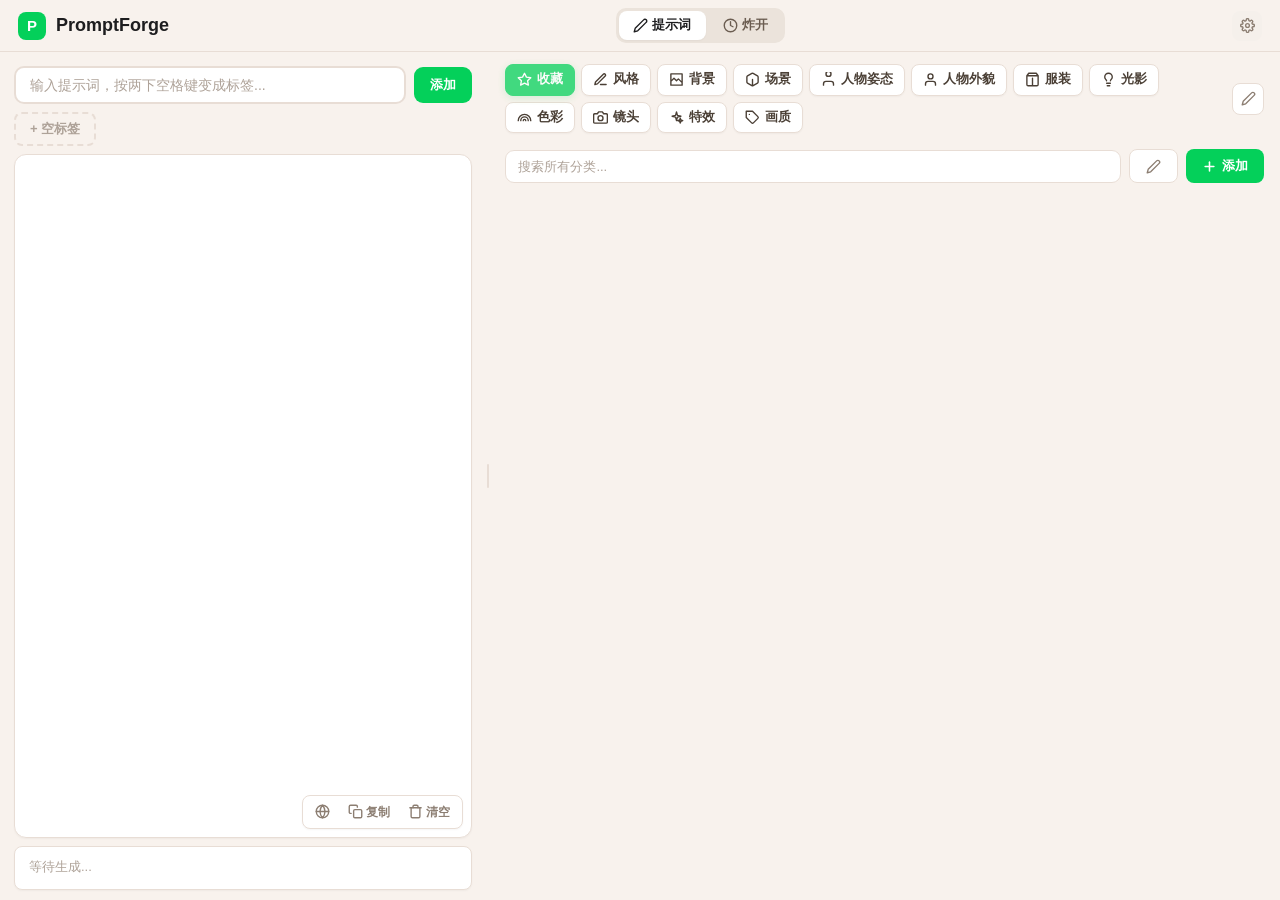
==== index.html @ cf5959d0 "style: 搜索框清空按钮改为 X 图标" ====
<!DOCTYPE html>
<html lang="zh-CN">
<head>
  <meta charset="UTF-8">
  <meta name="viewport" content="width=device-width, initial-scale=1.0">
  <title>PromptForge 提示词工坊</title>
  <link rel="stylesheet" href="./style.css">
</head>
<body>
  <div id="app">
    <header class="header">
      <div class="logo"><span class="logomark">P</span>PromptForge</div>
      <nav class="mode-switch">
        <button id="btn-paint" class="active"><svg width="15" height="15" viewBox="0 0 24 24" fill="none" stroke="currentColor" stroke-width="2.2" stroke-linecap="round" stroke-linejoin="round"><path d="M17 3a2.85 2.83 0 1 1 4 4L7.5 20.5 2 22l1.5-5.5Z"/></svg> 提示词</button>
        <button id="btn-parse-mode"><svg width="15" height="15" viewBox="0 0 24 24" fill="none" stroke="currentColor" stroke-width="2.2" stroke-linecap="round" stroke-linejoin="round"><circle cx="12" cy="12" r="10"/><polyline points="12 6 12 12 16 14"/></svg> 炸开</button>
      </nav>
      <button id="btn-settings" class="icon-btn"><svg width="16" height="16" viewBox="0 0 24 24" fill="none" stroke="currentColor" stroke-width="2.2" stroke-linecap="round" stroke-linejoin="round"><circle cx="12" cy="12" r="3"/><path d="M19.4 15a1.65 1.65 0 0 0 .33 1.82l.06.06a2 2 0 0 1-2.83 2.83l-.06-.06a1.65 1.65 0 0 0-1.82-.33 1.65 1.65 0 0 0-1 1.51V21a2 2 0 0 1-4 0v-.09A1.65 1.65 0 0 0 9 19.4a1.65 1.65 0 0 0-1.82.33l-.06.06a2 2 0 0 1-2.83-2.83l.06-.06A1.65 1.65 0 0 0 4.68 15a1.65 1.65 0 0 0-1.51-1H3a2 2 0 0 1 0-4h.09A1.65 1.65 0 0 0 4.6 9a1.65 1.65 0 0 0-.33-1.82l-.06-.06a2 2 0 0 1 2.83-2.83l.06.06A1.65 1.65 0 0 0 9 4.68a1.65 1.65 0 0 0 1-1.51V3a2 2 0 0 1 4 0v.09a1.65 1.65 0 0 0 1 1.51 1.65 1.65 0 0 0 1.82-.33l.06-.06a2 2 0 0 1 2.83 2.83l-.06.06A1.65 1.65 0 0 0 19.4 9a1.65 1.65 0 0 0 1.51 1H21a2 2 0 0 1 0 4h-.09a1.65 1.65 0 0 0-1.51 1z"/></svg></button>
    </header>

    <!-- 提示词模式 -->
    <main id="paint-mode">
      <!-- 左侧面板：编辑 + 画布 + 预览 -->
      <section class="left-panel">
        <div class="input-row">
          <input type="text" id="input-field" placeholder="输入提示词，按两下空格键变成标签...">
          <button id="btn-add-to-canvas" class="btn-add-to-canvas">添加</button>
        </div>
        <div class="tool-row">
          <div class="empty-tag-drag" id="empty-tag-drag">+ 空标签</div>
        </div>
        <div class="canvas-body">
          <div id="tag-canvas" class="tag-canvas"></div>
          <!-- 工具栏：浮动在画布内右下角 -->
          <div class="canvas-footer">
            <button id="btn-translate" title="切换中英文"><svg width="14" height="14" viewBox="0 0 24 24" fill="none" stroke="currentColor" stroke-width="2.2" stroke-linecap="round" stroke-linejoin="round"><circle cx="12" cy="12" r="10"/><line x1="2" y1="12" x2="22" y2="12"/><path d="M12 2a15.3 15.3 0 0 1 4 10 15.3 15.3 0 0 1-4 10 15.3 15.3 0 0 1-4-10 15.3 15.3 0 0 1 4-10z"/></svg></button>
            <button id="btn-copy"><svg width="14" height="14" viewBox="0 0 24 24" fill="none" stroke="currentColor" stroke-width="2.2" stroke-linecap="round" stroke-linejoin="round"><rect x="9" y="9" width="13" height="13" rx="2" ry="2"/><path d="M5 15H4a2 2 0 0 1-2-2V4a2 2 0 0 1 2-2h9a2 2 0 0 1 2 2v1"/></svg> 复制</button>
            <button id="btn-clear"><svg width="14" height="14" viewBox="0 0 24 24" fill="none" stroke="currentColor" stroke-width="2.2" stroke-linecap="round" stroke-linejoin="round"><polyline points="3 6 5 6 21 6"/><path d="M19 6v14a2 2 0 0 1-2 2H7a2 2 0 0 1-2-2V6m3 0V4a2 2 0 0 1 2-2h4a2 2 0 0 1 2 2v2"/></svg> 清空</button>
          </div>
        </div>
        <div id="prompt-preview" class="prompt-preview">等待生成...</div>
      </section>

      <!-- 分隔条 -->
      <div class="panel-divider" id="panel-divider"></div>

      <!-- 右侧面板：分类 + 词库 -->
      <section class="right-panel">
        <nav class="category-tabs-bar">
          <div id="category-tabs" class="category-tabs"></div>
          <div class="cat-bar-actions">
            <div id="btn-add-cat" class="tab tab-add hidden"><svg width="14" height="14" viewBox="0 0 24 24" fill="none" stroke="currentColor" stroke-width="2.5" stroke-linecap="round"><line x1="12" y1="5" x2="12" y2="19"/><line x1="5" y1="12" x2="19" y2="12"/></svg> 新增</div>
            <button id="btn-edit-cats" class="btn-edit-cats" title="编辑分类"><svg width="15" height="15" viewBox="0 0 24 24" fill="none" stroke="currentColor" stroke-width="2.2" stroke-linecap="round" stroke-linejoin="round"><path d="M17 3a2.828 2.828 0 1 1 4 4L7.5 20.5 2 22l1.5-5.5L17 3z"/></svg></button>
          </div>
        </nav>

        <section class="library-area">
          <div class="library-toolbar">
            <div class="search-wrap">
              <input type="text" id="search-input" placeholder="搜索所有分类...">
              <button id="btn-search-clear" class="btn-search-clear hidden"><svg width="15" height="15" viewBox="0 0 48 48" fill="none"><path d="M8 8L40 40" stroke="currentColor" stroke-width="4" stroke-linecap="round" stroke-linejoin="round"/><path d="M8 40L40 8" stroke="currentColor" stroke-width="4" stroke-linecap="round" stroke-linejoin="round"/></svg></button>
            </div>
            <button id="btn-edit-lib" class="btn-edit-lib" title="编辑词库"><svg width="15" height="15" viewBox="0 0 24 24" fill="none" stroke="currentColor" stroke-width="2.2" stroke-linecap="round" stroke-linejoin="round"><path d="M17 3a2.828 2.828 0 1 1 4 4L7.5 20.5 2 22l1.5-5.5L17 3z"/></svg></button>
            <button id="btn-add-tag"><svg width="14" height="14" viewBox="0 0 24 24" fill="none" stroke="currentColor" stroke-width="2.5" stroke-linecap="round"><line x1="12" y1="5" x2="12" y2="19"/><line x1="5" y1="12" x2="19" y2="12"/></svg> 添加</button>
          </div>
          <div id="tag-grid" class="tag-grid"></div>
        </section>
      </section>
    </main>

    <!-- 炸开模式 -->
    <main id="parse-mode" class="hidden">
      <section class="parse-page">
        <div class="parse-left" data-title="图片反推">
          <div class="image-section">
            <div class="image-upload-area" id="image-upload-area">
              <div class="image-upload-hint">点击上传图片 或 拖拽图片到这里</div>
              <input type="file" id="image-input" accept="image/*" hidden>
              <img id="image-preview" class="image-preview hidden">
            </div>
            <div class="image-actions">
              <button id="btn-reverse"><svg width="15" height="15" viewBox="0 0 24 24" fill="none" stroke="currentColor" stroke-width="2.2" stroke-linecap="round" stroke-linejoin="round"><path d="M12 8V4"/><path d="M8 16H6a2 2 0 0 1-2-2v-4a2 2 0 0 1 2-2h12a2 2 0 0 1 2 2v4a2 2 0 0 1-2 2h-2"/><path d="M8 16v2a2 2 0 0 0 2 2h4a2 2 0 0 0 2-2v-2"/><circle cx="8" cy="12" r=".5"/><circle cx="16" cy="12" r=".5"/></svg> 反推提示词</button>
              <button id="btn-copy-reverse"><svg width="15" height="15" viewBox="0 0 24 24" fill="none" stroke="currentColor" stroke-width="2.2" stroke-linecap="round" stroke-linejoin="round"><rect x="9" y="9" width="13" height="13" rx="2" ry="2"/><path d="M5 15H4a2 2 0 0 1-2-2V4a2 2 0 0 1 2-2h9a2 2 0 0 1 2 2v1"/></svg> 复制结果</button>
            </div>
            <textarea id="reverse-result" class="prompt-result" placeholder="等待反推..."></textarea>
            <div class="reverse-add-actions" id="reverse-add-actions">
              <button id="btn-reverse-to-parse">加入拆解</button>
            </div>
          </div>
        </div>
        <div class="parse-right" data-title="文本解析">
          <!-- 📝 文本解析 -->
          <textarea id="parse-input" placeholder="粘贴整段提示词，自动拆解..."></textarea>
          <div class="parse-options">
            <label><input type="checkbox" id="opt-comma" checked> 逗号切分</label>
            <label><input type="checkbox" id="opt-space"> 空格切分</label>
            <button id="btn-ai-parse" class="btn-ai-parse"><svg width="14" height="14" viewBox="0 0 24 24" fill="none" stroke="currentColor" stroke-width="2.2" stroke-linecap="round" stroke-linejoin="round"><path d="M12 8V4"/><path d="M8 16H6a2 2 0 0 1-2-2v-4a2 2 0 0 1 2-2h12a2 2 0 0 1 2 2v4a2 2 0 0 1-2 2h-2"/><path d="M8 16v2a2 2 0 0 0 2 2h4a2 2 0 0 0 2-2v-2"/></svg> AI 语义拆分</button>
          </div>
          <div class="ai-loading hidden" id="ai-loading"><span></span><span></span><span></span> AI 解析中...</div>
          <div id="parse-result" class="parse-result"><span class="prompt-placeholder">拆分后的标签将在这里显示...</span></div>
          <div class="parse-actions">
            <button id="btn-parse-all">全部加入画布</button>
            <button id="btn-parse-save">保存整段</button>
          </div>
        </div>
      </section>
    </main>
  </div>

  <!-- 弹窗 -->
  <div id="modal-tag" class="modal hidden"><div class="modal-content">
    <h3 id="tag-modal-title">添加提示词</h3>
    <input type="text" id="input-cn" placeholder="提示词内容（中文）">
    <input type="text" id="input-en" placeholder="英文翻译（可选）">
    <div class="modal-actions"><button class="btn-cancel">取消</button><button class="btn-confirm">确认</button></div>
  </div></div>

  <div id="modal-confirm" class="modal hidden"><div class="modal-content">
    <h3>确认删除</h3><p id="confirm-msg"></p>
    <div class="modal-actions"><button class="btn-cancel">取消</button><button class="btn-danger">确认删除</button></div>
  </div></div>

  <!-- 设置弹窗 -->
  <div id="modal-settings" class="modal hidden">
    <div class="modal-content modal-settings-wide">
      <div class="settings-layout">
        <!-- 左侧标签导航 -->
        <nav class="settings-tabs">
          <div class="settings-tab active" data-tab="api"><span class="icon-svg">🔑</span> API 配置</div>
          <div class="settings-tab" data-tab="data"><span class="icon-svg">📦</span> 数据管理</div>
          <div class="settings-tab" data-tab="about"><span class="icon-svg">ℹ️</span> 关于</div>
        </nav>

        <!-- 右侧内容区 -->
        <div class="settings-body">

          <!-- API 配置面板 -->
          <div class="settings-panel" data-panel="api">
            <div class="settings-panel-header">
              <h3>API 配置</h3>
              <button id="btn-add-api" class="btn-add-api"><span class="icon-svg">+</span> 添加 API</button>
            </div>
            <div id="api-list" class="api-list"></div>
          </div>

          <!-- 数据管理面板 -->
          <div class="settings-panel hidden" data-panel="data">
            <h3>数据管理</h3>
            <div class="settings-data-actions">
              <button id="btn-export"><span class="icon-svg">📤</span> 导出数据</button>
              <button id="btn-import"><span class="icon-svg">📥</span> 导入数据</button>
              <button id="btn-template"><span class="icon-svg">📋</span> 下载模版</button>
              <input type="file" id="import-file" accept=".json,.csv" hidden>
            </div>
            <div class="settings-danger-zone">
              <h4>危险操作</h4>
              <button id="btn-reset" class="btn-danger"><span class="icon-svg">🗑️</span> 重置默认数据</button>
            </div>
          </div>

          <!-- 关于面板 -->
          <div class="settings-panel hidden" data-panel="about">
            <h3>关于 PromptForge</h3>
            <div class="about-content">
              <div class="about-logo"><span class="logomark">P</span> PromptForge</div>
              <p class="about-desc">一个简洁高效的 AI 提示词管理工具，支持标签拖拽组合、AI 语义拆分、图片反推等功能。</p>
              <div class="about-links">
                <a href="https://github.com/GULIGZ/prompt-forge" target="_blank" rel="noopener">GitHub 仓库</a>
              </div>
            </div>
          </div>

        </div>
      </div>
      <!-- 底部关闭按钮 -->
      <div class="settings-footer">
        <button class="btn-cancel btn-close-settings">关闭</button>
      </div>
    </div>
  </div>

  <!-- API 编辑/添加弹窗 -->
  <div id="modal-api-edit" class="modal hidden">
    <div class="modal-content">
      <h3 id="edit-api-title">添加 API 配置</h3>
      <div class="api-edit-form">
        <label>配置名称</label>
        <input type="text" id="edit-api-name" placeholder="例如：我的 OpenAI">
        <label>服务商</label>
        <select id="edit-api-provider" class="setting-select">
          <option value="openai">OpenAI</option>
          <option value="xiaomi">小米 MiMo</option>
          <option value="deepseek">DeepSeek</option>
          <option value="moonshot">Moonshot (Kimi)</option>
          <option value="zhipu">智谱 AI</option>
          <option value="siliconflow">硅基流动</option>
          <option value="alibaba">阿里云百炼</option>
          <option value="anthropic">Anthropic</option>
          <option value="openrouter">OpenRouter</option>
          <option value="together">Together AI</option>
          <option value="groq">Groq</option>
          <option value="custom">自定义</option>
        </select>
        <label>API 密钥</label>
        <input type="password" id="edit-api-key" placeholder="sk-... 或 其他格式密钥">
        <label>模型</label>
        <select id="edit-api-model" class="setting-select"></select>
        <div id="edit-api-custommodels-wrap">
          <label>自定义模型（可选，用逗号或换行分隔）</label>
          <textarea id="edit-api-custommodels" rows="2" placeholder="例如：gpt-4o, gpt-4o-mini"></textarea>
        </div>
        <div id="edit-api-custom-wrap" class="hidden">
          <label>接口地址 (baseURL)</label>
          <input type="text" id="edit-api-baseurl" placeholder="https://api.example.com/v1">
        </div>
      </div>
      <div class="modal-actions">
        <button id="btn-cancel-api" class="btn-cancel">取消</button>
        <button id="btn-save-api" class="btn-confirm">保存</button>
      </div>
    </div>
  </div>

  <!-- 撤销通知 -->
  <div id="undo-toast" class="undo-toast hidden">
    <span id="undo-msg"></span>
    <button id="btn-undo">撤销</button>
  </div>

  <script src="./app.js"></script>
</body>
</html>
---- style.css ----
:root {
  --bg: #F8F2ED; --bg2: #ffffff; --bg3: #f5f0eb;
  --text: #1d1d1f; --text2: #8c7e72; --text3: #aea298;
  --accent: #04D05A; --accent-light: rgba(4,208,90,0.08);
  --highlight: #dc2626; --green: #04D05A; --blue: #3b82f6;
  --yellow: #eab308; --orange: #FC7800;
  --border: #e8ddd5; --border-light: #f0e8e0;
  --radius: 8px; --radius-lg: 12px;
  --shadow-sm: 0 1px 2px rgba(0,0,0,0.04);
  --shadow-md: 0 2px 8px rgba(0,0,0,0.06);
  --shadow-lg: 0 8px 40px rgba(0,0,0,0.08);
  --ease: cubic-bezier(0.25, 0.46, 0.45, 0.94);
}
* { box-sizing: border-box; margin: 0; padding: 0; }
body {
  font-family: -apple-system, "PingFang SC", "Microsoft YaHei", sans-serif;
  background: var(--bg); color: var(--text); height: 100vh; overflow: hidden;
  -webkit-font-smoothing: antialiased;
}
#app { display: flex; flex-direction: column; height: 100vh; }
.hidden { display: none !important; }

/* SVG 图标基础样式 */
.icon-svg { display: inline-flex; align-items: center; justify-content: center; width: 15px; height: 15px; flex-shrink: 0; font-size: 15px; }
.icon-svg svg { width: 15px; height: 15px; fill: none; stroke: currentColor; stroke-width: 2.2; stroke-linecap: round; stroke-linejoin: round; }
button .icon-svg svg { width: 15px; height: 15px; }
.tag .icon-svg svg { width: 11px; height: 11px; }

/* 全局统一：所有按钮、tab 内以及裸渲染的 SVG 一律 15×15 */
button svg, .tab svg, .cat-actions svg { width: 15px; height: 15px; }

/* Header */
.header {
  display: flex; align-items: center; justify-content: space-between;
  height: 52px; padding: 0 18px; background: var(--bg);
  border-bottom: 1px solid var(--border); flex-shrink: 0;
}
.logo {
  font-size: 18px; font-weight: 800; color: var(--text);
  display: inline-flex; align-items: center; gap: 10px;
}
.logo .logomark {
  width: 28px; height: 28px; background: var(--accent); border-radius: 8px;
  display: inline-flex; align-items: center; justify-content: center;
  color: #fff; font-size: 15px; font-weight: 700;
}
.mode-switch { display: flex; gap: 3px; background: #ebe3db; border-radius: 10px; padding: 3px; }
.mode-switch button {
  padding: 6px 14px; border-radius: 8px; border: none; cursor: pointer;
  font-size: 12.5px; font-weight: 600; background: transparent; color: #6b5d51;
  transition: all 0.2s; letter-spacing: 0.3px;
  display: inline-flex; align-items: center; gap: 4px; line-height: 1.4;
}
.mode-switch button.active {
  background: #ffffff; color: var(--text); box-shadow: var(--shadow-sm);
}
.icon-btn {
  background: var(--bg3); border: none; color: var(--text2);
  width: 30px; height: 30px; border-radius: var(--radius); cursor: pointer; font-size: 14px;
  display: inline-flex; align-items: center; justify-content: center;
  transition: all 0.15s;
}
.icon-btn:hover { background: var(--border); color: var(--text); }
button:hover { opacity: 0.9; }

main { display: flex; flex: 1; overflow: hidden; min-height: 0; }

/* ========== Left / Right Panel (左右布局) ========== */
#paint-mode { flex-direction: row; }

.left-panel {
  flex: 0 0 38%; min-width: 280px;
  display: flex; flex-direction: column; gap: 8px;
  padding: 14px 14px 10px;
  position: relative; overflow: hidden; backface-visibility: hidden;
}

.right-panel {
  flex: 1; display: flex; flex-direction: column;
  min-width: 0; overflow: hidden; backface-visibility: hidden;
}

/* 分隔条 */
.panel-divider {
  width: 5px; cursor: ew-resize; flex-shrink: 0;
  background: transparent;
  position: relative; z-index: 10;
  transition: background 0.15s;
  margin: 0 -1px;
}
.panel-divider:hover,
.panel-divider.active {
  background: var(--accent); opacity: 0.35;
}
.panel-divider::after {
  content: ""; position: absolute; top: 50%; left: 50%;
  transform: translate(-50%, -50%);
  width: 2px; height: 24px;
  background: var(--border); border-radius: 1px;
  transition: background 0.15s;
}
.panel-divider:hover::after,
.panel-divider.active::after { background: var(--accent); opacity: 0.7; }

/* ========== 输入区 ========== */
.input-row {
  display: flex; gap: 8px; align-items: center; flex-shrink: 0;
}
#input-field {
  flex: 1; padding: 9px 14px; background: var(--bg2);
  border: 2px solid var(--border); border-radius: 10px;
  color: var(--text); font-size: 14px; font-family: inherit;
  transition: border-color 0.2s, box-shadow 0.2s;
}
#input-field:focus { border-color: var(--accent); outline: none; box-shadow: 0 0 0 3px rgba(4,208,90,0.1); }
#input-field::placeholder { color: var(--text3); }
.btn-add-to-canvas {
  background: var(--accent); border: none; color: #fff;
  padding: 9px 16px; border-radius: 9px; cursor: pointer;
  font-size: 13px; font-weight: 600; white-space: nowrap; line-height: 1.4;
  transition: opacity 0.15s;
}
.btn-add-to-canvas:hover { opacity: 0.9; }

/* 工具行（空标签） */
.tool-row {
  display: flex; align-items: center; gap: 6px; flex-shrink: 0;
}
.empty-tag-drag {
  display: inline-flex; align-items: center; gap: 6px;
  padding: 6px 14px; background: transparent;
  border: 2px dashed var(--border); border-radius: var(--radius);
  cursor: grab; font-size: 13px; font-weight: 600;
  color: var(--text3); user-select: none; white-space: nowrap;
  transition: border-color 0.15s, color 0.15s, background 0.15s;
}
.empty-tag-drag:hover { border-color: var(--accent); color: var(--accent); background: var(--accent-light); }

.canvas-body {
  flex: 1; position: relative; min-height: 80px;
  background: var(--bg2); border-radius: var(--radius-lg); overflow: hidden;
  border: 1px solid var(--border); box-shadow: var(--shadow-sm);
}

.tag-canvas {
  position: absolute; inset: 0;
  display: flex; flex-wrap: wrap; gap: 8px;
  align-content: flex-start; overflow-y: auto; padding: 14px;
}

.tag-chip {
  display: inline-flex; align-items: center; gap: 6px;
  padding: 7px 16px; background: var(--bg); border-radius: var(--radius);
  cursor: grab; font-size: 14px; font-weight: 600;
  user-select: none; position: relative; white-space: nowrap; line-height: 1.4;
  transition: transform 0.15s var(--ease), box-shadow 0.15s var(--ease), opacity 0.15s var(--ease);
  border: 1px solid var(--border);
}
.tag-chip:hover { border-color: var(--accent); box-shadow: 0 2px 4px rgba(4,208,90,0.1); }
.tag-chip .remove {
  color: var(--text3); cursor: pointer; opacity: 0.5; font-size: 12px;
  width: 16px; height: 16px; display: inline-flex; align-items: center; justify-content: center;
  border-radius: 4px; transition: all 0.15s;
}
.tag-chip:hover .remove { opacity: 1; }
.tag-chip .remove:hover { background: #fee2e2; color: var(--highlight); }
.tag-chip.silent {
  opacity: 0.35; background: var(--bg);
  border: 1px dashed var(--border); color: var(--text2);
}

/* Ghost */
.drag-ghost {
  position: fixed; z-index: 10000; pointer-events: none;
  cursor: grabbing !important;
  box-shadow: var(--shadow-lg);
  transform: scale(1.05);
  transition: none !important;
  border: 1px solid rgba(4,208,90,0.3);
  border-radius: var(--radius);
  opacity: 0.95;
  will-change: transform, left, top;
}
.drag-ghost .remove,
.drag-ghost .actions,
.drag-ghost .cat-actions { display: none !important; }

/* Placeholder */
.is-dragging {
  opacity: 0.2 !important;
  border: 1px dashed var(--accent) !important;
  box-shadow: none !important;
  cursor: grabbing !important;
  transition: opacity 0.2s var(--ease), border-color 0.2s var(--ease) !important;
}

/* Shrink animation */
.shrink-placeholder {
  animation: placeholder-shrink 0.3s cubic-bezier(0.86, 0, 0.07, 1) forwards;
  overflow: hidden;
}
@keyframes placeholder-shrink {
  to {
    padding: 0 2px; margin: 0; border-width: 0;
    min-width: 0; flex: 0; opacity: 0; transform: scaleX(0);
  }
}

.tag-chip.push-left {
  transform: translateX(-14px);
  transition: transform 0.2s var(--ease);
  opacity: 0.5;
}
.tag-chip.push-right {
  transform: translateX(14px);
  transition: transform 0.2s var(--ease);
  opacity: 0.5;
}

/* Canvas Footer */
.canvas-footer {
  position: absolute; bottom: 8px; right: 8px; z-index: 10;
  display: flex; align-items: center; gap: 2px;
  background: var(--bg2); backdrop-filter: blur(8px);
  padding: 4px; border-radius: var(--radius);
  border: 1px solid var(--border);
  box-shadow: var(--shadow-sm);
}
.canvas-footer button {
  background: transparent; border: none; color: var(--text2);
  padding: 4px 8px; border-radius: 6px; cursor: pointer; font-size: 11.5px; line-height: 1.4;
  transition: color 0.15s, background 0.15s;
  font-weight: 600; display: inline-flex; align-items: center; gap: 3px;
}
.canvas-footer button:hover { color: var(--text); background: var(--bg); }

/* ========== Prompt Preview ========== */
.prompt-preview {
  flex-shrink: 0; min-height: 44px; max-height: 80px;
  background: var(--bg2); border: 1px solid var(--border);
  border-radius: var(--radius); box-shadow: var(--shadow-sm);
  padding: 10px 14px; font-size: 13px; line-height: 1.6;
  color: var(--text); overflow-y: auto; user-select: text;
  cursor: text; transition: border-color 0.2s;
}
.prompt-preview:hover { border-color: var(--text3); }
.prompt-preview:empty::before,
.prompt-preview.placeholder::before {
  color: var(--text3); content: attr(data-placeholder);
}

/* ========== Category Tabs Bar ========== */
.category-tabs-bar {
  display: flex; align-items: center; gap: 8px;
  padding: 12px 16px 8px; background: var(--bg);
  flex-shrink: 0; min-width: 0;
}
.category-tabs {
  display: flex; gap: 6px; flex: 1;
  flex-wrap: wrap; position: relative; min-width: 0;
}
.cat-bar-actions {
  display: flex; align-items: center; gap: 8px; flex-shrink: 0;
  margin-left: auto;
}
.btn-edit-cats {
  width: 32px; height: 32px; border-radius: var(--radius);
  background: var(--bg2); border: 1px solid var(--border);
  color: var(--text2); cursor: pointer; font-size: 14px;
  display: inline-flex; align-items: center; justify-content: center;
  transition: all 0.15s; flex-shrink: 0; padding: 0;
}
.btn-edit-cats:hover { border-color: var(--text2); color: var(--text); }
.btn-edit-cats.active { background: var(--accent); border-color: var(--accent); color: #fff; }

.tab {
  display: flex; align-items: center; gap: 5px;
  padding: 6px 11px; background: var(--bg2); border-radius: var(--radius);
  cursor: pointer; font-size: 12.5px; font-weight: 600; white-space: nowrap;
  border: 1px solid var(--border); color: #4a3f35;
  line-height: 1.4;
  transition: background 0.15s, border-color 0.15s;
  box-shadow: var(--shadow-sm); backface-visibility: hidden;
}
.tab:hover { border-color: var(--accent); }
.tab.fixed { opacity: 0.75; } /* 固定分类只做轻微淡化 */
.tab.active { background: var(--accent); color: #fff; border-color: var(--accent); box-shadow: 0 2px 8px rgba(4,208,90,0.2); }

.tab-add {
  padding: 6px 11px; background: var(--accent); color: #fff;
  border-radius: var(--radius); font-size: 12px; font-weight: 600; cursor: pointer;
  white-space: nowrap; line-height: 1.4; flex-shrink: 0; border: none;
}

/* ========== Category Edit Mode ========== */
.cat-edit-mode .tab { cursor: grab; }
.cat-edit-mode .tab.fixed { cursor: default; opacity: 0.5; }
.cat-edit-mode .tab:not(.fixed) { /* 取消虚线边框 */ }

.tab .cat-actions { display: none; margin-left: 4px; gap: 2px; }

/* 编辑模式下常显 cat-actions（visibility 保证空间预留，不抖动） */
.cat-edit-mode .tab:not(.fixed) .cat-actions {
  display: inline-flex;
  visibility: visible;
  width: 44px;
  gap: 2px;
  flex-shrink: 0;
}

/* ========== Insert Bar (green) ========== */
.insert-bar {
  position: fixed; width: 4px; height: 36px;
  background: var(--accent); border-radius: 2px; z-index: 99999;
  pointer-events: none; opacity: 0; transform: scaleY(0.6);
  transition: opacity 0.15s var(--ease), left 0.08s ease, top 0.08s ease, transform 0.15s var(--ease);
  box-shadow: 0 0 8px rgba(4,208,90,0.35);
}
.insert-bar.visible { opacity: 1; transform: scaleY(1); }

.tab.push-left {
  transform: translateX(-12px);
  transition: transform 0.2s var(--ease);
  opacity: 0.6;
}
.tab.push-right {
  transform: translateX(12px);
  transition: transform 0.2s var(--ease);
  opacity: 0.6;
}
.cat-edit-mode .tab:not(.fixed) .cat-actions button {
  background: var(--bg3); border: none; color: var(--text2);
  width: 21px; height: 21px; border-radius: 4px; cursor: pointer;
  display: flex; align-items: center; justify-content: center;
  transition: all 0.15s;
  padding: 0;
}
.cat-edit-mode .tab:not(.fixed) .cat-actions button svg {
  width: 15px; height: 15px;
}
.cat-edit-mode .tab:not(.fixed) .cat-actions .btn-cat-del:hover { background: #fee2e2; color: var(--highlight); }
.cat-edit-mode .tab:not(.fixed) .cat-actions .btn-cat-edit:hover { background: var(--accent-light); color: var(--accent); }

/* ========== Library ========== */
.library-area {
  flex: 1; display: flex; flex-direction: column;
  padding: 8px 16px 14px; overflow: hidden; min-height: 0;
}
.library-toolbar {
  display: flex; gap: 8px; margin-bottom: 14px; flex-shrink: 0;
}
.search-wrap {
  position: relative;
  flex: 1;
  display: flex;
  align-items: center;
  overflow: visible;
}
.search-wrap input {
  flex: 1; background: var(--bg2); border: 1px solid var(--border);
  border-radius: 9px; color: var(--text); padding: 8px 12px; font-size: 13px; font-family: inherit;
  transition: border-color 0.2s;
  padding-right: 30px;
}
.search-wrap input:focus { border-color: var(--accent); outline: none; box-shadow: 0 0 0 3px rgba(4,208,90,0.1); }
.search-wrap input::placeholder { color: var(--text3); }
.btn-search-clear {
  position: absolute; right: 6px; top: 50%; transform: translateY(-50%);
  background: none; border: none; color: var(--text3); cursor: pointer;
  width: 20px; height: 20px; border-radius: 4px;
  display: flex; align-items: center; justify-content: center;
  padding: 0; transition: color 0.15s, background 0.15s;
}
.btn-search-clear:hover { background: var(--border); color: var(--text); }
.btn-search-clear svg { width: 15px; height: 15px; }
#btn-search-clear svg { color: var(--accent); }
/* 清空按钮不受 .library-toolbar button 影响 */
.library-toolbar > button:not(.btn-search-clear) {
  background: var(--accent); border: none; color: #fff;
  padding: 8px 16px; border-radius: 8px; cursor: pointer; font-size: 13px;
  font-weight: 600; white-space: nowrap; line-height: 1.4;
  display: inline-flex; align-items: center; gap: 5px;
}
.library-toolbar button:hover { opacity: 0.9; }
.btn-edit-lib {
  background: var(--bg2) !important; border: 1px solid var(--border) !important;
  color: var(--text2) !important; font-weight: 600 !important;
}
.btn-edit-lib:hover { border-color: var(--text2) !important; color: var(--text) !important; }
.btn-edit-lib.active {
  background: var(--accent) !important; border-color: var(--accent) !important; color: #fff !important;
}

.tag-grid {
  display: flex; flex-wrap: wrap; gap: 8px;
  overflow-y: auto; padding: 4px; align-content: flex-start; flex: 1; min-height: 0;
}
.tag-card {
  background: var(--bg2); border-radius: var(--radius);
  padding: 7px 16px; text-align: center; cursor: grab;
  position: relative; border: 1px solid var(--border);
  transition: transform 0.15s var(--ease), box-shadow 0.15s var(--ease),
              opacity 0.15s var(--ease), border-color 0.15s;
  display: inline-flex; align-items: center; justify-content: center;
  white-space: nowrap; gap: 5px; font-weight: 600;
  box-shadow: var(--shadow-sm);
}
.tag-card:hover { border-color: var(--accent); }
.tag-card .cn { font-size: 14px; font-weight: 600; line-height: 1.4; }

/* 收藏呼吸圆点 */
.tag-card .cat-label .icon-svg {
  width: 11px;
  height: 11px;
}
.tag-card .fav-dot {
  width: 6px; height: 6px; border-radius: 50%;
  background: var(--orange); display: inline-block; flex-shrink: 0;
  animation: fave-glow 2s ease-in-out infinite;
}
.tag-card:not(.favorited) .fav-dot { display: none; }
@keyframes fave-glow {
  0%, 100% { box-shadow: 0 0 0 rgba(252,120,0,0); }
  50% { box-shadow: 0 0 5px 1px rgba(252,120,0,0.45); }
}

.tag-card .actions { display: none; gap: 2px; }
.lib-edit-mode .tag-card .actions {
  display: inline-flex; margin-left: 6px; position: static;
}
.lib-edit-mode .tag-card .actions button {
  background: var(--bg3); border: none; color: var(--text2);
  width: 22px; height: 22px; border-radius: 5px; cursor: pointer;
  font-size: 10px; display: inline-flex; align-items: center; justify-content: center;
  transition: all 0.15s;
}
.lib-edit-mode .tag-card .actions .btn-fav { color: var(--orange); }
.lib-edit-mode .tag-card .actions .btn-fav.active { background: rgba(252,120,0,0.12); }
.lib-edit-mode .tag-card .actions .btn-edit:hover { background: var(--accent-light); color: var(--accent); }
.lib-edit-mode .tag-card .actions .btn-delete:hover { background: #fee2e2; color: var(--highlight); }
.tag-card.favorited { border-color: rgba(252,120,0,0.3); }
.lib-edit-mode .tag-card { border-style: dashed; border-color: var(--border); }
.lib-edit-mode .tag-card:hover { border-color: var(--accent); }

.tag-card.push-left {
  transform: translateX(-14px);
  transition: transform 0.2s var(--ease);
  opacity: 0.5;
}
.tag-card.push-right {
  transform: translateX(14px);
  transition: transform 0.2s var(--ease);
  opacity: 0.5;
}

/* ========== 炸开模式 ========== */
.parse-page {
  flex: 1; display: flex; flex-direction: row; gap: 16px;
  padding: 16px; overflow: hidden;
}
.parse-left, .parse-right {
  flex: 1; display: flex; flex-direction: column; gap: 0; min-height: 0;
  background: var(--bg2); border-radius: var(--radius-lg);
  border: 1px solid var(--border); overflow: hidden;
  box-shadow: var(--shadow-sm);
}
.parse-left::before, .parse-right::before {
  content: attr(data-title);
  display: block; padding: 14px 16px 10px; font-size: 14px; font-weight: 700;
  flex-shrink: 0;
}
.parse-left .image-section {
  flex: 1; display: flex; flex-direction: column; gap: 8px;
  padding: 0 16px 14px; overflow: hidden; min-height: 0;
  background: none; border: none; border-radius: 0;
}
.parse-left .image-section-header { display: none; }
.parse-left .image-upload-area {
  flex: 1; display: flex; align-items: center; justify-content: center;
  min-height: 100px; max-height: 180px;
  border: 2px dashed var(--border); border-radius: var(--radius);
  cursor: pointer; transition: border-color 0.2s, background 0.2s;
  background: var(--bg);
}
.parse-left .image-upload-area:hover { border-color: var(--accent); background: var(--accent-light); }
.parse-left .image-upload-area.dragover { border-color: var(--accent); background: var(--accent-light); }
.parse-left .image-upload-hint { font-size: 13px; color: var(--text2); text-align: center; }
.parse-left .image-preview { max-width: 100%; max-height: 100%; border-radius: var(--radius); object-fit: contain; }
.parse-left .image-actions { display: flex; gap: 8px; flex-shrink: 0; }
.parse-left .image-actions button {
  background: var(--bg3); border: 1px solid var(--border); color: var(--text);
  padding: 7px 14px; border-radius: var(--radius); cursor: pointer; font-size: 13px;
  line-height: 1.4; font-weight: 600; display: inline-flex; align-items: center; gap: 5px;
  transition: background 0.15s;
}
.parse-left .image-actions button:hover { background: var(--border); }
.parse-left .image-actions button:first-child { background: var(--accent); color: #fff; border-color: var(--accent); flex: 1; }
.parse-left .image-actions button:first-child:hover { opacity: 0.9; }

.prompt-result {
  flex: 1; background: var(--bg); border: 1px solid var(--border);
  border-radius: var(--radius); padding: 10px 14px; font-size: 13px;
  line-height: 1.6; resize: vertical; font-family: inherit; color: var(--text);
  overflow-y: auto; min-height: 50px;
}
.prompt-result:focus { border-color: var(--accent); outline: none; }
.prompt-result::placeholder { color: var(--text3); }

.parse-left .reverse-add-actions {
  display: flex; gap: 8px; flex-shrink: 0;
}
.parse-left .reverse-add-actions button {
  flex: 1; background: var(--accent); border: none; color: #fff;
  padding: 8px 14px; border-radius: var(--radius); cursor: pointer;
  font-size: 13px; font-weight: 600; line-height: 1.4;
}
.parse-left .reverse-add-actions button:hover { opacity: 0.9; }

.parse-right { padding: 0 16px 14px; }
.parse-right textarea {
  flex-shrink: 0; width: 100%; min-height: 80px; max-height: 160px;
  background: var(--bg); border: 1px solid var(--border);
  border-radius: var(--radius); color: var(--text); padding: 10px 12px;
  font-size: 13px; resize: vertical; font-family: inherit;
  margin-bottom: 10px;
}
.parse-right textarea:focus { border-color: var(--accent); outline: none; }
.parse-right .parse-options {
  flex-shrink: 0; display: flex; gap: 10px; font-size: 13px; color: var(--text2);
  align-items: center; flex-wrap: wrap;
}
.parse-right .parse-options input { margin-right: 4px; accent-color: var(--accent); }
.parse-right .parse-result {
  flex: 1; display: flex; flex-wrap: wrap; gap: 6px;
  overflow-y: auto; padding: 4px 12px; align-content: flex-start;
  min-height: 40px; max-height: none;
  border: 1px solid var(--border); border-radius: var(--radius);
  background: var(--bg);
  margin: 8px 0;
}
.parse-right .parse-result .tag-card { cursor: pointer; }
.parse-right .parse-result .tag-card:hover { opacity: 0.9; }
.parse-right .parse-result .tag-card.existing { background: rgba(59,130,246,0.08); border-color: var(--blue); }
.parse-right .parse-result .tag-card.selected { background: rgba(4,208,90,0.1); border-color: var(--accent); }

.parse-right .parse-actions {
  flex-shrink: 0; display: flex; gap: 8px; justify-content: center;
}
.parse-right .parse-actions button {
  flex: 1; background: var(--accent); border: none; color: #fff;
  padding: 8px 14px; border-radius: var(--radius); cursor: pointer;
  font-size: 13px; font-weight: 600; line-height: 1.4;
}
.parse-right .parse-actions button:last-child { background: var(--bg3); color: var(--text); border: 1px solid var(--border); }

.btn-ai-parse {
  background: var(--bg3); border: 1px solid var(--border); color: var(--text2);
  padding: 5px 12px; border-radius: var(--radius); cursor: pointer; font-size: 12px;
  line-height: 1.4; font-weight: 600; white-space: nowrap; transition: all 0.15s;
  display: inline-flex; align-items: center; gap: 4px;
}
.btn-ai-parse:hover { border-color: var(--accent); color: var(--accent); background: var(--accent-light); }
.btn-ai-parse.loading { opacity: 0.6; pointer-events: none; }

.ai-loading {
  display: flex; align-items: center; gap: 6px;
  padding: 12px; font-size: 13px; color: var(--text2); justify-content: center;
}
.ai-loading span {
  width: 6px; height: 6px; background: var(--accent); border-radius: 50%;
  animation: ai-dot 1s ease-in-out infinite;
}
.ai-loading span:nth-child(2) { animation-delay: 0.2s; }
.ai-loading span:nth-child(3) { animation-delay: 0.4s; }
@keyframes ai-dot {
  0%, 80%, 100% { transform: scale(0.6); opacity: 0.4; }
  40% { transform: scale(1); opacity: 1; }
}

/* ========== Undo Toast ========== */
.undo-toast {
  position: fixed; bottom: 24px; left: 50%; transform: translateX(-50%);
  display: flex; align-items: center; gap: 12px;
  background: #2d2d2d; color: #fff;
  padding: 10px 18px; border-radius: 10px;
  box-shadow: 0 4px 24px rgba(0,0,0,0.2);
  font-size: 13px; font-weight: 500; z-index: 99999;
  animation: toast-in 0.25s ease-out;
  white-space: nowrap;
}
.undo-toast.hidden { display: none; }
.undo-toast button {
  background: transparent; border: none; color: var(--accent);
  font-size: 13px; font-weight: 700; cursor: pointer;
  padding: 4px 8px; border-radius: 6px; transition: background 0.15s;
}
.undo-toast button:hover { background: rgba(255,255,255,0.1); }
@keyframes toast-in {
  from { transform: translateX(-50%) translateY(20px); opacity: 0; }
  to { transform: translateX(-50%) translateY(0); opacity: 1; }
}

/* ========== Global Search: category label on cards ========== */
.tag-card .cat-label {
  display: inline-flex;
  align-items: center;
  gap: 2px;
  font-size: 11px; color: var(--text3); background: var(--bg);
  padding: 1px 6px; border-radius: 4px; white-space: nowrap;
  font-weight: 500; margin-left: 2px;
}
.tag-card .cat-label svg {
  width: 11px;
  height: 11px;
}

/* ========== Modal ========== */
.modal {
  position: fixed; inset: 0; background: rgba(0,0,0,0.3);
  display: flex; align-items: center; justify-content: center; z-index: 100;
  backdrop-filter: blur(2px);
}

#modal-confirm {
  z-index: 101;
}
#modal-api-edit {
  z-index: 101;
}

.modal-content {
  background: var(--bg2); border-radius: 14px; padding: 22px;
  width: 90%; max-width: 380px; display: flex; flex-direction: column;
  gap: 14px; border: 1px solid var(--border);
  box-shadow: var(--shadow-lg);
}
.modal-content h3 { font-size: 16px; font-weight: 700; margin-bottom: 2px; }
.modal-content input, .modal-content textarea, .modal-content select {
  background: var(--bg); border: 1px solid var(--border);
  border-radius: 9px; color: var(--text); padding: 10px 14px; font-size: 14px; font-family: inherit;
  transition: border-color 0.2s;
}
.modal-content input:focus, .modal-content textarea:focus, .modal-content select:focus { border-color: var(--accent); outline: none; box-shadow: 0 0 0 3px rgba(4,208,90,0.1); }
.modal-actions { display: flex; gap: 8px; justify-content: flex-end; margin-top: 4px; }
.modal-actions button {
  padding: 8px 20px; border-radius: 9px; border: none; cursor: pointer;
  font-size: 13px; font-weight: 600; line-height: 1.4;
  transition: all 0.15s;
}
.btn-cancel { background: var(--bg3); color: var(--text); border: 1px solid var(--border); }
.btn-cancel:hover { background: var(--border); }
.btn-confirm { background: var(--accent); color: #fff; }
.btn-confirm:hover { opacity: 0.9; box-shadow: 0 2px 8px rgba(4,208,90,0.25); }
.btn-danger { background: var(--highlight); color: #fff; }

.setting-row {
  display: flex; gap: 10px; align-items: center; flex-wrap: wrap;
}
.setting-row button {
  padding: 7px 14px; border-radius: 8px; border: none; cursor: pointer;
  font-size: 13px; font-weight: 600; line-height: 1.4;
  display: inline-flex; align-items: center; gap: 5px;
}
.setting-label {
  white-space: nowrap; font-size: 13px; font-weight: 600; color: var(--text2);
}
.setting-api { flex-wrap: nowrap; }
.setting-input {
  flex: 1; background: var(--bg); border: 1px solid var(--border);
  border-radius: 8px; color: var(--text); padding: 8px 12px;
  font-size: 13px; font-family: inherit;
}
.setting-input:focus { border-color: var(--accent); outline: none; }
.setting-api-meta { flex-wrap: nowrap; }
.setting-api-meta .setting-select { flex: 1; }
.setting-select {
  background: var(--bg); border: 1px solid var(--border);
  border-radius: 8px; color: var(--text); padding: 8px 10px; font-size: 13px;
}
.setting-status { font-size: 16px; min-width: 20px; text-align: center; }

::-webkit-scrollbar { width: 6px; height: 6px; }
::-webkit-scrollbar-thumb { background: var(--border); border-radius: 3px; }
::-webkit-scrollbar-thumb:hover { background: var(--text3); }

/* ========== Settings Panel (New) ========== */
.modal-settings-wide {
  max-width: 640px !important;
  padding: 0 !important;
  overflow: hidden;
}
.settings-layout {
  display: flex;
  flex-direction: row;
  min-height: 360px;
  max-height: 520px;
}
.settings-tabs {
  width: 140px;
  flex-shrink: 0;
  display: flex;
  flex-direction: column;
  gap: 2px;
  padding: 14px 10px;
  background: var(--bg3);
  border-right: 1px solid var(--border);
}
.settings-tab {
  display: flex;
  align-items: center;
  gap: 8px;
  padding: 8px 10px;
  border-radius: var(--radius);
  font-size: 13px;
  font-weight: 600;
  color: var(--text2);
  cursor: pointer;
  transition: all 0.15s;
  line-height: 1.4;
  white-space: nowrap;
}
.settings-tab:hover {
  background: var(--bg2);
  color: var(--text);
}
.settings-tab.active {
  background: var(--bg2);
  color: var(--text);
  box-shadow: var(--shadow-sm);
}
.settings-tab .icon-svg {
  width: 15px; height: 15px;
  display: inline-flex;
  align-items: center;
  justify-content: center;
}
.settings-body {
  flex: 1;
  display: flex;
  flex-direction: column;
  overflow: hidden;
}
.settings-panel {
  flex: 1;
  display: flex;
  flex-direction: column;
  padding: 18px 20px;
  overflow-y: auto;
  gap: 12px;
}
.settings-panel h3 {
  font-size: 15px;
  font-weight: 700;
  margin-bottom: 4px;
  flex-shrink: 0;
}
.settings-panel-header {
  display: flex;
  align-items: center;
  justify-content: space-between;
  flex-shrink: 0;
}
.settings-panel-header h3 {
  margin: 0;
}

/* API 列表 */
.api-list {
  display: flex;
  flex-direction: column;
  gap: 6px;
}
.api-empty {
  text-align: center;
  color: var(--text3);
  font-size: 13px;
  padding: 30px 0;
}
.api-item {
  display: flex;
  align-items: center;
  justify-content: space-between;
  gap: 10px;
  padding: 10px 12px;
  background: var(--bg);
  border: 1px solid var(--border);
  border-radius: var(--radius);
  cursor: default;
  transition: border-color 0.15s, background 0.15s;
}
.api-item:hover {
  border-color: var(--accent);
}
.api-item.active {
  border-color: var(--accent);
  background: var(--accent-light);
}
.api-item-info {
  display: flex;
  flex-direction: column;
  gap: 2px;
  min-width: 0;
}
.api-item-name {
  font-size: 13px;
  font-weight: 700;
  color: var(--text);
  white-space: nowrap;
  overflow: hidden;
  text-overflow: ellipsis;
}
.api-item-detail {
  font-size: 11px;
  color: var(--text3);
  white-space: nowrap;
  overflow: hidden;
  text-overflow: ellipsis;
}
.api-item-actions {
  display: flex;
  align-items: center;
  gap: 4px;
  flex-shrink: 0;
}
.api-badge {
  font-size: 10px;
  font-weight: 700;
  color: var(--accent);
  background: rgba(4,208,90,0.1);
  padding: 2px 6px;
  border-radius: 4px;
  margin-right: 4px;
}
.api-item-actions button {
  width: 26px;
  height: 26px;
  border-radius: 6px;
  border: none;
  background: transparent;
  color: var(--text3);
  cursor: pointer;
  display: inline-flex;
  align-items: center;
  justify-content: center;
  transition: all 0.15s;
  padding: 0;
}
.api-item-actions button:hover {
  background: var(--bg3);
  color: var(--text);
}
.api-btn-toggle {
  cursor: pointer !important;
}
.api-btn-toggle:hover {
  background: transparent !important;
}
.api-btn-toggle svg {
  width: 15px;
  height: 15px;
  transition: transform 0.15s;
}
.api-btn-toggle:hover svg {
  transform: scale(1.1);
}
.api-btn-edit:hover {
  color: var(--accent) !important;
}
.api-btn-del:hover {
  color: var(--highlight) !important;
}

/* 添加 API 按钮 */
.btn-add-api {
  background: var(--accent);
  border: none;
  color: #fff;
  padding: 6px 12px;
  border-radius: var(--radius);
  cursor: pointer;
  font-size: 12px;
  font-weight: 600;
  line-height: 1.4;
  display: inline-flex;
  align-items: center;
  gap: 4px;
  transition: opacity 0.15s;
}
.btn-add-api:hover { opacity: 0.9; }

/* API 编辑表单 */
.api-edit-form {
  display: flex;
  flex-direction: column;
  gap: 10px;
}
.api-edit-form label {
  font-size: 12px;
  font-weight: 600;
  color: var(--text2);
  margin-bottom: -4px;
}
.api-edit-form textarea {
  background: var(--bg);
  border: 1px solid var(--border);
  border-radius: 9px;
  color: var(--text);
  padding: 8px 12px;
  font-size: 13px;
  font-family: inherit;
  resize: vertical;
  min-height: 40px;
}
.api-edit-form textarea:focus {
  border-color: var(--accent);
  outline: none;
  box-shadow: 0 0 0 3px rgba(4,208,90,0.1);
}

/* 数据管理面板 */
.settings-data-actions {
  display: flex;
  flex-wrap: wrap;
  gap: 8px;
}
.settings-data-actions button {
  padding: 7px 14px;
  border-radius: 8px;
  border: none;
  cursor: pointer;
  font-size: 13px;
  font-weight: 600;
  line-height: 1.4;
  display: inline-flex;
  align-items: center;
  gap: 5px;
  background: var(--bg3);
  color: var(--text);
  border: 1px solid var(--border);
  transition: all 0.15s;
}
.settings-data-actions button:hover {
  background: var(--border);
}
.settings-danger-zone {
  margin-top: 20px;
  padding-top: 16px;
  border-top: 1px dashed var(--border);
}
.settings-danger-zone h4 {
  font-size: 13px;
  font-weight: 600;
  color: var(--highlight);
  margin-bottom: 10px;
}

/* 关于面板 */
.about-content {
  display: flex;
  flex-direction: column;
  align-items: center;
  gap: 12px;
  padding: 10px 0;
  text-align: center;
}
.about-logo {
  font-size: 18px;
  font-weight: 800;
  color: var(--text);
  display: inline-flex;
  align-items: center;
  gap: 10px;
}
.about-logo .logomark {
  width: 32px;
  height: 32px;
  background: var(--accent);
  border-radius: 8px;
  display: inline-flex;
  align-items: center;
  justify-content: center;
  color: #fff;
  font-size: 16px;
  font-weight: 700;
}
.about-desc {
  font-size: 13px;
  color: var(--text2);
  line-height: 1.7;
  max-width: 320px;
}
.about-links a {
  font-size: 13px;
  color: var(--accent);
  text-decoration: none;
  font-weight: 600;
}
.about-links a:hover { text-decoration: underline; }

/* 设置弹窗底部关闭 */
.settings-footer {
  padding: 12px 20px;
  border-top: 1px solid var(--border);
  display: flex;
  justify-content: flex-end;
  background: var(--bg2);
}
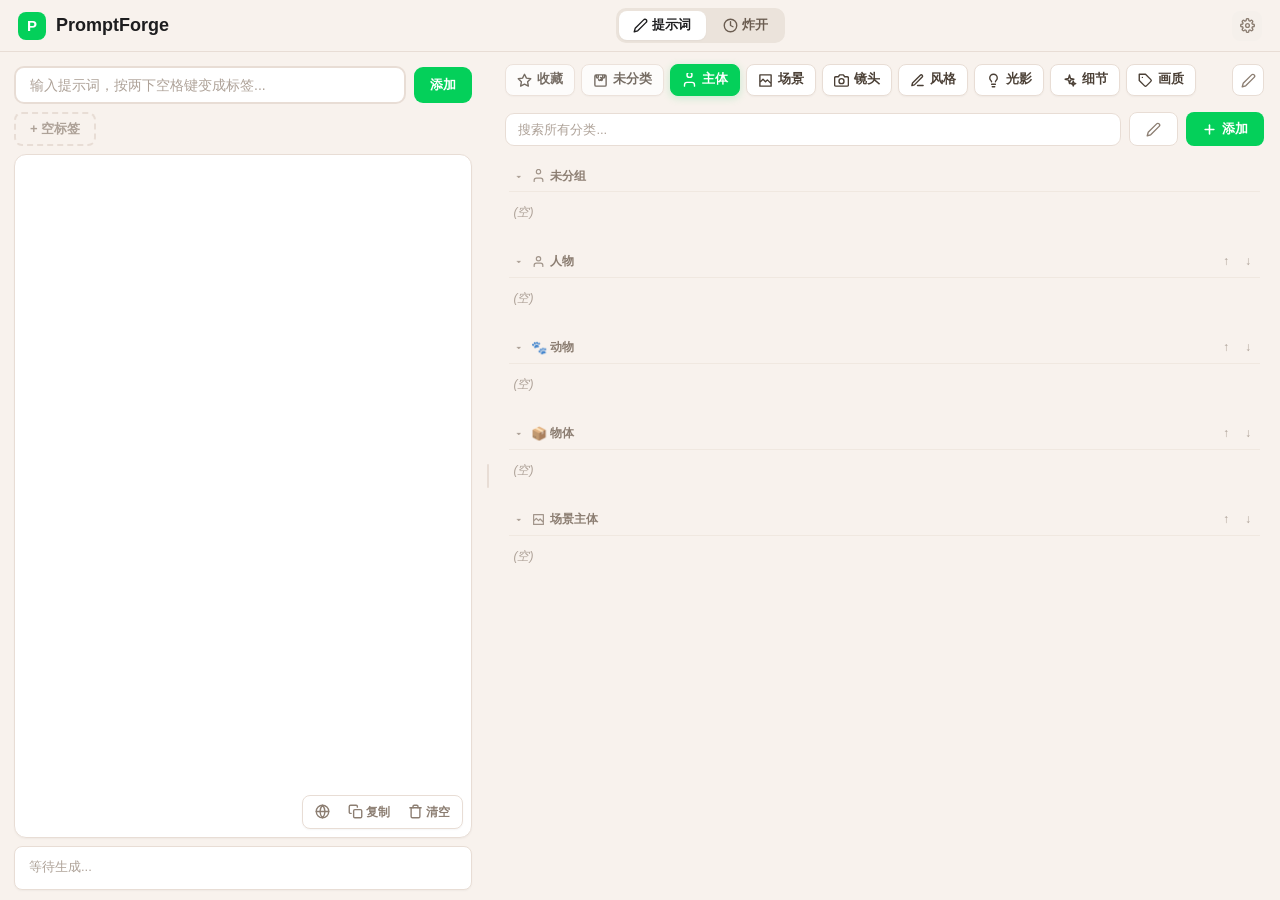
==== commit 8bf2f651: "fix: 图片反推 detail参数兼容 + 压缩提速 + 拆分规则弹窗 + 子分组排序 & 未分组置顶" ====
--- a/index.html
+++ b/index.html
@@ -92,12 +92,26 @@
           <!-- 📝 文本解析 -->
           <textarea id="parse-input" placeholder="粘贴整段提示词，自动拆解..."></textarea>
           <div class="parse-options">
-            <label><input type="checkbox" id="opt-comma" checked> 逗号切分</label>
-            <label><input type="checkbox" id="opt-space"> 空格切分</label>
+            <button id="btn-rule-parse" class="btn-rule-parse">
+              <svg width="14" height="14" viewBox="0 0 24 24" fill="none" stroke="currentColor" stroke-width="2.2" stroke-linecap="round" stroke-linejoin="round"><path d="M16 4h2a2 2 0 012 2v14a2 2 0 01-2 2H6a2 2 0 01-2-2V6a2 2 0 012-2h2"/><rect x="8" y="2" width="8" height="4" rx="1"/></svg>
+              规则拆分
+              <span class="rule-gear" id="btn-rule-settings" title="拆分规则设置">⚙️</span>
+            </button>
             <button id="btn-ai-parse" class="btn-ai-parse"><svg width="14" height="14" viewBox="0 0 24 24" fill="none" stroke="currentColor" stroke-width="2.2" stroke-linecap="round" stroke-linejoin="round"><path d="M12 8V4"/><path d="M8 16H6a2 2 0 0 1-2-2v-4a2 2 0 0 1 2-2h12a2 2 0 0 1 2 2v4a2 2 0 0 1-2 2h-2"/><path d="M8 16v2a2 2 0 0 0 2 2h4a2 2 0 0 0 2-2v-2"/></svg> AI 语义拆分</button>
           </div>
           <div class="ai-loading hidden" id="ai-loading"><span></span><span></span><span></span> AI 解析中...</div>
+          <div id="parse-stats" class="parse-stats"></div>
           <div id="parse-result" class="parse-result"><span class="prompt-placeholder">拆分后的标签将在这里显示...</span></div>
+          <div id="parse-batch-bar" class="parse-batch-bar hidden">
+            <span id="parse-batch-info"></span>
+            <button id="btn-parse-batch-add" class="btn-confirm">一键入库</button>
+          </div>
+          <div class="parse-legend">
+            <span class="lg exact">已有</span>
+            <span class="lg similar">相似</span>
+            <span class="lg contains">近似</span>
+            <span class="lg new">新词</span>
+          </div>
           <div class="parse-actions">
             <button id="btn-parse-all">全部加入画布</button>
             <button id="btn-parse-save">保存整段</button>
@@ -106,12 +120,27 @@
       </section>
     </main>
   </div>
+
+  <!-- 相似/候选标签弹窗 -->
+  <div id="modal-similar" class="modal hidden"><div class="modal-content">
+    <h3 id="similar-title">候选标签</h3>
+    <ul id="similar-list" class="similar-list"></ul>
+    <select id="similar-cat-select" class="setting-select hidden"></select>
+    <div class="modal-actions">
+      <button class="btn-cancel">关闭</button>
+      <button id="btn-similar-add" class="btn-confirm hidden">加入词库</button>
+    </div>
+  </div></div>
 
   <!-- 弹窗 -->
   <div id="modal-tag" class="modal hidden"><div class="modal-content">
     <h3 id="tag-modal-title">添加提示词</h3>
     <input type="text" id="input-cn" placeholder="提示词内容（中文）">
     <input type="text" id="input-en" placeholder="英文翻译（可选）">
+    <div id="input-subcat-wrap" class="hidden">
+      <label class="subcat-label">子分类</label>
+      <select id="input-subcat" class="setting-select"></select>
+    </div>
     <div class="modal-actions"><button class="btn-cancel">取消</button><button class="btn-confirm">确认</button></div>
   </div></div>
 
@@ -221,6 +250,17 @@
     </div>
   </div>
 
+  <!-- 拆分规则设置 -->
+  <div id="modal-split-settings" class="modal hidden"><div class="modal-content">
+    <h3>拆分规则设置</h3>
+    <label>自定义分隔符（每行一个，逗号/空格默认已包含）</label>
+    <textarea id="split-delim-input" rows="4" placeholder="例如：&#10;;&#10;/&#10;|"></textarea>
+    <div class="modal-actions">
+      <button class="btn-cancel">取消</button>
+      <button id="btn-save-split-rules" class="btn-confirm">保存</button>
+    </div>
+  </div></div>
+
   <!-- 撤销通知 -->
   <div id="undo-toast" class="undo-toast hidden">
     <span id="undo-msg"></span>
--- a/style.css
+++ b/style.css
@@ -1005,3 +1005,109 @@
   justify-content: flex-end;
   background: var(--bg2);
 }
+
+/* ========== 炸开模式：匹配分析着色 ========== */
+.parse-options .btn-ai-match {
+  background: var(--bg3); color: var(--text2); border: 1px solid var(--border);
+  padding: 5px 12px; border-radius: var(--radius); cursor: pointer; font-size: 12px;
+  font-weight: 600; display: inline-flex; align-items: center; gap: 4px; white-space: nowrap;
+  transition: all 0.15s;
+}
+.parse-options .btn-ai-match:hover { border-color: var(--blue); color: var(--blue); background: rgba(59,130,246,0.08); }
+#parse-stats { font-size: 12px; color: var(--text2); min-height: 16px; padding: 0 2px; flex-shrink: 0; }
+#parse-stats .st-exact { color: var(--green); font-weight: 600; }
+#parse-stats .st-similar { color: var(--blue); font-weight: 600; }
+#parse-stats .st-contains { color: var(--orange); font-weight: 600; }
+#parse-stats .st-new { color: var(--highlight); font-weight: 600; }
+.parse-right .parse-result .tag-card { cursor: pointer; border: 1px solid var(--border); }
+.parse-right .parse-result .tag-card .badge { font-size: 10px; padding: 1px 5px; border-radius: 4px; font-weight: 600; margin-left: 4px; }
+.parse-right .parse-result .tag-card .en { font-size: 11px; color: var(--text3); margin-left: 4px; font-weight: 400; }
+.parse-right .parse-result .tag-card.exact { background: rgba(4,208,90,0.10); border-color: var(--green); }
+.parse-right .parse-result .tag-card.exact .badge { background: var(--green); color: #fff; }
+.parse-right .parse-result .tag-card.similar { background: rgba(59,130,246,0.10); border-color: var(--blue); }
+.parse-right .parse-result .tag-card.similar .badge { background: var(--blue); color: #fff; }
+.parse-right .parse-result .tag-card.contains { background: rgba(252,120,0,0.10); border-color: var(--orange); }
+.parse-right .parse-result .tag-card.contains .badge { background: var(--orange); color: #fff; }
+.parse-right .parse-result .tag-card.new { background: rgba(220,38,38,0.06); border: 1px dashed var(--highlight); }
+.parse-right .parse-result .tag-card.new .badge { background: var(--highlight); color: #fff; }
+.parse-legend { display: flex; gap: 12px; font-size: 11px; color: var(--text2); padding: 4px 2px 0; flex-shrink: 0; }
+.parse-legend .lg { display: inline-flex; align-items: center; gap: 4px; }
+.parse-legend .lg::before { content: ""; width: 9px; height: 9px; border-radius: 3px; }
+.parse-legend .lg.exact::before { background: var(--green); }
+.parse-legend .lg.similar::before { background: var(--blue); }
+.parse-legend .lg.contains::before { background: var(--orange); }
+.parse-legend .lg.new::before { background: var(--highlight); }
+
+/* 相似候选弹窗 */
+.similar-list { list-style: none; margin: 8px 0; padding: 0; max-height: 320px; overflow-y: auto; }
+.similar-list li {
+  display: flex; align-items: center; gap: 8px; flex-wrap: wrap;
+  padding: 8px 10px; border: 1px solid var(--border); border-radius: var(--radius);
+  margin-bottom: 6px; font-size: 13px; background: var(--bg);
+}
+.similar-list li .cn { font-weight: 600; }
+.similar-list li .en { font-size: 11px; color: var(--text3); }
+.similar-list li .cat { font-size: 11px; color: var(--text2); margin-left: auto; }
+.similar-list li .sim { color: var(--blue); font-weight: 600; font-size: 11px; }
+.similar-list .similar-empty { color: var(--text3); justify-content: center; border-style: dashed; }
+#similar-cat-select { width: 100%; margin-bottom: 8px; }
+
+/* ========== 两层分类：分组网格 ========== */
+.subcat-group { width: 100%; margin-bottom: 14px; }
+.subcat-header {
+  display: flex; align-items: center; gap: 5px;
+  font-size: 12px; font-weight: 700; color: var(--text2);
+  padding: 4px 2px 6px; margin-bottom: 2px;
+  border-bottom: 1px solid var(--border-light);
+}
+  .subcat-header .icon-svg { width: 13px; height: 13px; font-size: 13px; opacity: 0.8; }
+  .subcat-actions { margin-left: auto; display: inline-flex; gap: 2px; }
+  .subcat-actions .btn-sub-edit,
+  .subcat-actions .btn-sub-del { display: none; }
+  .cat-edit-mode .subcat-actions .btn-sub-edit,
+  .cat-edit-mode .subcat-actions .btn-sub-del { display: inline-flex; }
+.subcat-actions button {
+  background: none; border: none; cursor: pointer; color: var(--text3);
+  width: 20px; height: 20px; border-radius: 4px; display: inline-flex; align-items: center; justify-content: center;
+}
+.subcat-actions button svg { width: 12px; height: 12px; }
+.subcat-actions .btn-sub-del:hover { background: #fee2e2; color: var(--highlight); }
+.subcat-actions .btn-sub-edit:hover { background: var(--accent-light); color: var(--accent); }
+.subcat-tags { display: flex; flex-wrap: wrap; gap: 6px; padding: 6px 2px 0; }
+/* 大类 tab 上的"加子类"按钮 */
+.cat-edit-mode .tab:not(.fixed) .cat-actions .btn-cat-add-sub {
+  background: none; border: none; cursor: pointer; color: var(--accent);
+  width: 18px; height: 18px; display: inline-flex; align-items: center; justify-content: center;
+}
+.cat-edit-mode .tab:not(.fixed) .cat-actions .btn-cat-add-sub svg { width: 13px; height: 13px; }
+.cat-edit-mode .tab:not(.fixed) .cat-actions .btn-cat-add-sub:hover { background: var(--accent-light); border-radius: 4px; }
+/* 标签弹窗子类选择 */
+#input-subcat-wrap { margin-top: 4px; }
+#input-subcat-wrap .subcat-label { font-size: 12px; color: var(--text2); display: block; margin-bottom: 4px; }
+#input-subcat-wrap .setting-select { width: 100%; }
+
+/* 子分组：折叠/置顶/上下移 按钮 */
+.subcat-header .subcat-name { font-weight: 700; }
+.btn-sub-collapse {
+  background: none; border: none; cursor: pointer; color: var(--text3);
+  width: 16px; height: 16px; padding: 0; font-size: 11px; line-height: 1;
+  display: inline-flex; align-items: center; justify-content: center; border-radius: 4px;
+}
+.btn-sub-collapse:hover { color: var(--text); background: var(--border-light); }
+.subcat-actions .btn-sub-up, .subcat-actions .btn-sub-down {
+  font-size: 12px; line-height: 1;
+}
+.subcat-actions .btn-sub-up:hover, .subcat-actions .btn-sub-down:hover { background: var(--accent-light); color: var(--accent); }
+.subcat-empty { font-size: 12px; color: var(--text3); font-style: italic; padding: 4px 2px; }
+.subcat-tags.hidden { display: none; }
+
+/* AI 拆分大类徽标 */
+.tag-card .cat-badge { font-size: 11px; margin-right: 3px; opacity: 0.75; }
+
+/* 一键入库批次条 */
+.parse-batch-bar {
+  flex-shrink: 0; display: flex; align-items: center; gap: 12px;
+  padding: 8px 10px; background: var(--accent-light); border-radius: var(--radius);
+  font-size: 13px; color: var(--text); margin-bottom: 6px;
+}
+.parse-batch-bar .btn-confirm { font-size: 12px; padding: 5px 12px; margin-left: auto; }
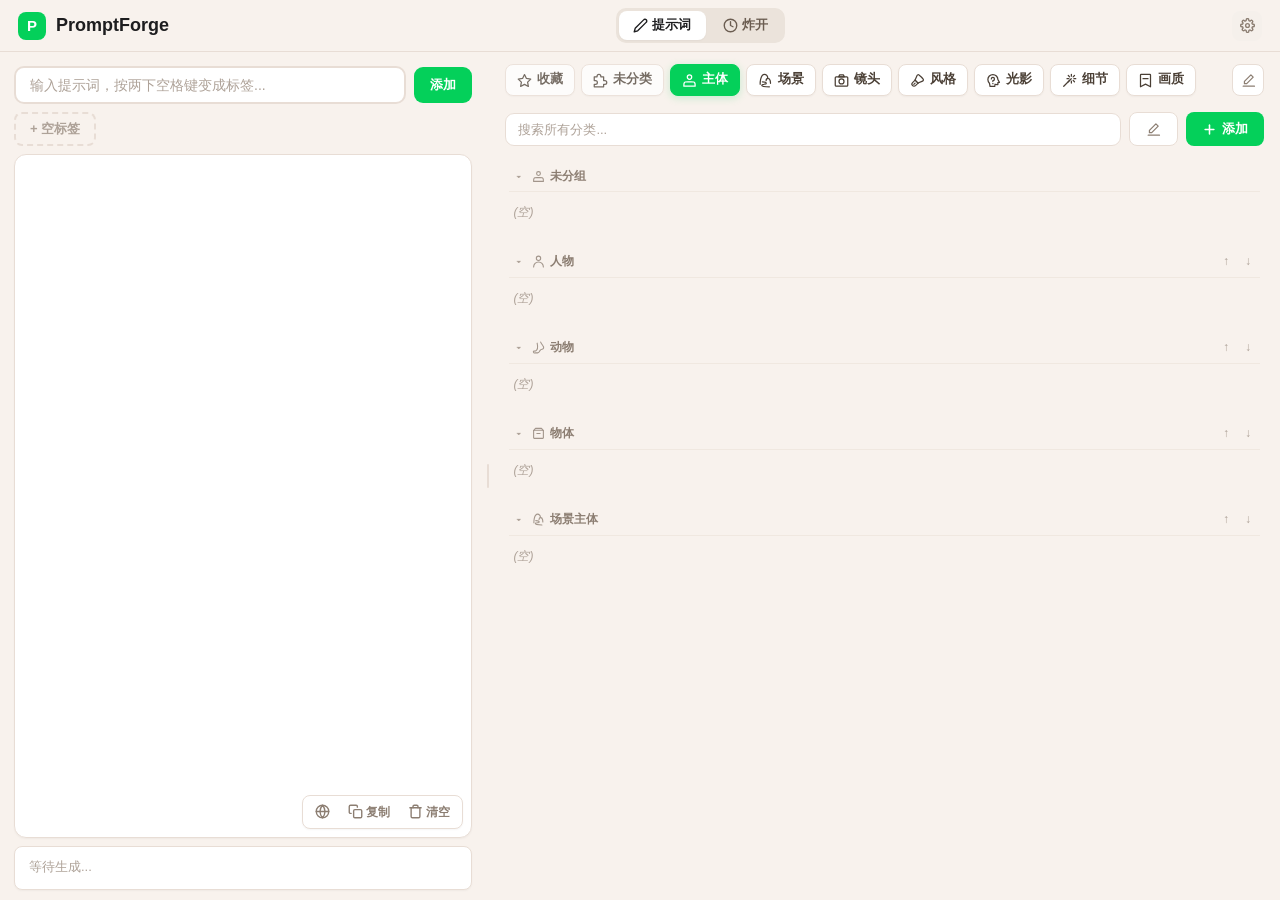
==== commit 1497b2fe: "refactor: 完善UI细节、修复功能、集成IconPark图标库" ====
--- a/index.html
+++ b/index.html
@@ -92,10 +92,10 @@
           <!-- 📝 文本解析 -->
           <textarea id="parse-input" placeholder="粘贴整段提示词，自动拆解..."></textarea>
           <div class="parse-options">
-            <button id="btn-rule-parse" class="btn-rule-parse">
+            <button id="btn-rule-parse" class="btn-ai-parse">
               <svg width="14" height="14" viewBox="0 0 24 24" fill="none" stroke="currentColor" stroke-width="2.2" stroke-linecap="round" stroke-linejoin="round"><path d="M16 4h2a2 2 0 012 2v14a2 2 0 01-2 2H6a2 2 0 01-2-2V6a2 2 0 012-2h2"/><rect x="8" y="2" width="8" height="4" rx="1"/></svg>
               规则拆分
-              <span class="rule-gear" id="btn-rule-settings" title="拆分规则设置">⚙️</span>
+              <span class="rule-gear" id="btn-rule-settings" title="拆分规则设置"><svg width="13" height="13" viewBox="0 0 48 48" fill="none" stroke="currentColor" stroke-width="4" stroke-linecap="round" stroke-linejoin="round"><path d="M41.5 10H35.5"/><path d="M27.5 6V14"/><path d="M27.5 10L5.5 10"/><path d="M13.5 24H5.5"/><path d="M21.5 20V28"/><path d="M43.5 24H21.5"/><path d="M41.5 38H35.5"/><path d="M27.5 34V42"/><path d="M27.5 38H5.5"/></svg></span>
             </button>
             <button id="btn-ai-parse" class="btn-ai-parse"><svg width="14" height="14" viewBox="0 0 24 24" fill="none" stroke="currentColor" stroke-width="2.2" stroke-linecap="round" stroke-linejoin="round"><path d="M12 8V4"/><path d="M8 16H6a2 2 0 0 1-2-2v-4a2 2 0 0 1 2-2h12a2 2 0 0 1 2 2v4a2 2 0 0 1-2 2h-2"/><path d="M8 16v2a2 2 0 0 0 2 2h4a2 2 0 0 0 2-2v-2"/></svg> AI 语义拆分</button>
           </div>
@@ -105,6 +105,7 @@
           <div id="parse-batch-bar" class="parse-batch-bar hidden">
             <span id="parse-batch-info"></span>
             <button id="btn-parse-batch-add" class="btn-confirm">一键入库</button>
+            <button id="btn-parse-batch-clear" class="btn-parse-batch-clear">清空</button>
           </div>
           <div class="parse-legend">
             <span class="lg exact">已有</span>
@@ -232,19 +233,24 @@
         </select>
         <label>API 密钥</label>
         <input type="password" id="edit-api-key" placeholder="sk-... 或 其他格式密钥">
-        <label>模型</label>
-        <select id="edit-api-model" class="setting-select"></select>
-        <div id="edit-api-custommodels-wrap">
+    <label>模型</label>
+    <select id="edit-api-model" class="setting-select"></select>
+    <button id="btn-fetch-models" class="btn-fetch-models" type="button">🔄 获取模型</button>
+    <div id="api-connection-status" class="api-connection-status hidden"></div>
+    <div id="edit-api-custommodels-wrap">
           <label>自定义模型（可选，用逗号或换行分隔）</label>
           <textarea id="edit-api-custommodels" rows="2" placeholder="例如：gpt-4o, gpt-4o-mini"></textarea>
         </div>
         <div id="edit-api-custom-wrap" class="hidden">
           <label>接口地址 (baseURL)</label>
-          <input type="text" id="edit-api-baseurl" placeholder="https://api.example.com/v1">
-        </div>
-      </div>
-      <div class="modal-actions">
-        <button id="btn-cancel-api" class="btn-cancel">取消</button>
+        <input type="text" id="edit-api-baseurl" placeholder="https://api.example.com/v1">
+      </div>
+      <div class="api-test-row">
+        <button id="btn-test-connection" class="btn-test-connection" type="button">🔌 测试连接</button>
+      </div>
+    </div>
+    <div class="modal-actions">
+      <button id="btn-cancel-api" class="btn-cancel">取消</button>
         <button id="btn-save-api" class="btn-confirm">保存</button>
       </div>
     </div>
@@ -253,11 +259,34 @@
   <!-- 拆分规则设置 -->
   <div id="modal-split-settings" class="modal hidden"><div class="modal-content">
     <h3>拆分规则设置</h3>
-    <label>自定义分隔符（每行一个，逗号/空格默认已包含）</label>
-    <textarea id="split-delim-input" rows="4" placeholder="例如：&#10;;&#10;/&#10;|"></textarea>
+    <label style="font-size:13px;color:var(--text2)">预设分隔符</label>
+    <div class="split-presets">
+      <label class="split-preset"><input type="checkbox" data-delim="，" checked> 中文逗号 ，</label>
+      <label class="split-preset"><input type="checkbox" data-delim="," checked> 英文逗号 ,</label>
+      <label class="split-preset"><input type="checkbox" data-delim=" " checked> 空格</label>
+      <label class="split-preset"><input type="checkbox" data-delim="；"> 中文分号 ；</label>
+      <label class="split-preset"><input type="checkbox" data-delim=";"> 英文分号 ;</label>
+      <label class="split-preset"><input type="checkbox" data-delim="："> 中文冒号 ：</label>
+      <label class="split-preset"><input type="checkbox" data-delim=":"> 英文冒号 :</label>
+      <label class="split-preset"><input type="checkbox" data-delim="-"> 短横 -</label>
+    </div>
+    <label style="font-size:13px;color:var(--text2);margin-top:8px">自定义分隔符（每行一个）</label>
+    <textarea id="split-delim-input" rows="3" placeholder="例如：&#10;|&#10;/&#10;。"></textarea>
     <div class="modal-actions">
       <button class="btn-cancel">取消</button>
       <button id="btn-save-split-rules" class="btn-confirm">保存</button>
+    </div>
+  </div></div>
+
+  <!-- 分类编辑弹窗 -->
+  <div id="modal-category" class="modal hidden"><div class="modal-content">
+    <h3 id="cat-modal-title">添加分类</h3>
+    <input type="text" id="cat-modal-name" placeholder="分类名称" autocomplete="off">
+    <label style="font-size:13px;color:var(--text2);margin-bottom:-8px">选择图标</label>
+    <div id="cat-icon-picker" class="cat-icon-picker"></div>
+    <div class="modal-actions">
+      <button class="btn-cancel">取消</button>
+      <button id="btn-save-category" class="btn-confirm">确认</button>
     </div>
   </div></div>
 
--- a/style.css
+++ b/style.css
@@ -490,7 +490,7 @@
 .parse-left .image-actions button {
   background: var(--bg3); border: 1px solid var(--border); color: var(--text);
   padding: 7px 14px; border-radius: var(--radius); cursor: pointer; font-size: 13px;
-  line-height: 1.4; font-weight: 600; display: inline-flex; align-items: center; gap: 5px;
+  line-height: 1.4; font-weight: 600; display: inline-flex; align-items: center; justify-content: center; gap: 5px; height: 36px;
   transition: background 0.15s;
 }
 .parse-left .image-actions button:hover { background: var(--border); }
@@ -511,18 +511,17 @@
 }
 .parse-left .reverse-add-actions button {
   flex: 1; background: var(--accent); border: none; color: #fff;
-  padding: 8px 14px; border-radius: var(--radius); cursor: pointer;
+  padding: 8px 14px; border-radius: var(--radius); cursor: pointer; height: 36px;
   font-size: 13px; font-weight: 600; line-height: 1.4;
 }
 .parse-left .reverse-add-actions button:hover { opacity: 0.9; }
 
-.parse-right { padding: 0 16px 14px; }
+.parse-right { display: flex; flex-direction: column; gap: 12px; padding: 0 16px 14px; }
 .parse-right textarea {
   flex-shrink: 0; width: 100%; min-height: 80px; max-height: 160px;
   background: var(--bg); border: 1px solid var(--border);
   border-radius: var(--radius); color: var(--text); padding: 10px 12px;
   font-size: 13px; resize: vertical; font-family: inherit;
-  margin-bottom: 10px;
 }
 .parse-right textarea:focus { border-color: var(--accent); outline: none; }
 .parse-right .parse-options {
@@ -532,11 +531,10 @@
 .parse-right .parse-options input { margin-right: 4px; accent-color: var(--accent); }
 .parse-right .parse-result {
   flex: 1; display: flex; flex-wrap: wrap; gap: 6px;
-  overflow-y: auto; padding: 4px 12px; align-content: flex-start;
+  overflow-y: auto; padding: 13px 12px; align-content: flex-start; justify-content: flex-start;
   min-height: 40px; max-height: none;
   border: 1px solid var(--border); border-radius: var(--radius);
   background: var(--bg);
-  margin: 8px 0;
 }
 .parse-right .parse-result .tag-card { cursor: pointer; }
 .parse-right .parse-result .tag-card:hover { opacity: 0.9; }
@@ -548,19 +546,25 @@
 }
 .parse-right .parse-actions button {
   flex: 1; background: var(--accent); border: none; color: #fff;
-  padding: 8px 14px; border-radius: var(--radius); cursor: pointer;
+  padding: 8px 14px; border-radius: var(--radius); cursor: pointer; height: 36px;
   font-size: 13px; font-weight: 600; line-height: 1.4;
 }
 .parse-right .parse-actions button:last-child { background: var(--bg3); color: var(--text); border: 1px solid var(--border); }
 
 .btn-ai-parse {
   background: var(--bg3); border: 1px solid var(--border); color: var(--text2);
-  padding: 5px 12px; border-radius: var(--radius); cursor: pointer; font-size: 12px;
+  padding: 5px 28px 5px 12px; border-radius: var(--radius); cursor: pointer; font-size: 12px;
   line-height: 1.4; font-weight: 600; white-space: nowrap; transition: all 0.15s;
-  display: inline-flex; align-items: center; gap: 4px;
+  display: flex; align-items: center; justify-content: center; gap: 4px; flex: 1; position: relative;
 }
 .btn-ai-parse:hover { border-color: var(--accent); color: var(--accent); background: var(--accent-light); }
 .btn-ai-parse.loading { opacity: 0.6; pointer-events: none; }
+.rule-gear {
+  position: absolute; right: 8px; top: 50%; transform: translateY(-50%);
+  display: flex; align-items: center; cursor: pointer; color: var(--text3);
+  transition: color 0.15s;
+}
+.rule-gear:hover { color: var(--accent); }
 
 .ai-loading {
   display: flex; align-items: center; gap: 6px;
@@ -629,7 +633,7 @@
 }
 
 .modal-content {
-  background: var(--bg2); border-radius: 14px; padding: 22px;
+  background: var(--bg2); border-radius: 14px; padding: 20px;
   width: 90%; max-width: 380px; display: flex; flex-direction: column;
   gap: 14px; border: 1px solid var(--border);
   box-shadow: var(--shadow-lg);
@@ -888,6 +892,37 @@
 }
 .btn-add-api:hover { opacity: 0.9; }
 
+.api-status-dot {
+  width: 8px; height: 8px; border-radius: 50%;
+  display: inline-block; flex-shrink: 0;
+  background: var(--text3); opacity: 0.4;
+  margin-right: 6px; vertical-align: middle;
+  transition: background 0.3s, opacity 0.3s;
+}
+.api-status-dot.ok { background: var(--accent); opacity: 1; }
+.api-status-dot.error { background: var(--highlight); opacity: 1; }
+.btn-fetch-models {
+  background: var(--bg3); border: 1px solid var(--border); color: var(--text2);
+  padding: 5px 10px; border-radius: var(--radius); cursor: pointer;
+  font-size: 12px; display: inline-flex; align-items: center; gap: 4px;
+  margin-top: 4px; transition: all 0.15s;
+}
+.btn-fetch-models:hover { border-color: var(--accent); color: var(--accent); background: var(--accent-light); }
+.api-test-row { display: flex; gap: 8px; margin-top: 4px; }
+.btn-test-connection {
+  background: var(--bg3); border: 1px solid var(--border); color: var(--text2);
+  padding: 5px 12px; border-radius: var(--radius); cursor: pointer;
+  font-size: 12px; display: inline-flex; align-items: center; gap: 4px;
+  transition: all 0.15s;
+}
+.btn-test-connection:hover { border-color: var(--blue); color: var(--blue); background: rgba(59,130,246,0.08); }
+.api-connection-status {
+  font-size: 12px; padding: 6px 8px; border-radius: 6px;
+  margin-top: 4px; transition: all 0.2s;
+}
+.api-connection-status.ok { background: rgba(4,208,90,0.08); color: var(--accent); }
+.api-connection-status.error { background: rgba(220,38,38,0.08); color: var(--highlight); }
+.api-connection-status.checking { background: rgba(234,179,8,0.08); color: #b8860b; }
 /* API 编辑表单 */
 .api-edit-form {
   display: flex;
@@ -1050,7 +1085,7 @@
 .similar-list li .cat { font-size: 11px; color: var(--text2); margin-left: auto; }
 .similar-list li .sim { color: var(--blue); font-weight: 600; font-size: 11px; }
 .similar-list .similar-empty { color: var(--text3); justify-content: center; border-style: dashed; }
-#similar-cat-select { width: 100%; margin-bottom: 8px; }
+#similar-cat-select { width: 100%; }
 
 /* ========== 两层分类：分组网格 ========== */
 .subcat-group { width: 100%; margin-bottom: 14px; }
@@ -1081,10 +1116,60 @@
 }
 .cat-edit-mode .tab:not(.fixed) .cat-actions .btn-cat-add-sub svg { width: 13px; height: 13px; }
 .cat-edit-mode .tab:not(.fixed) .cat-actions .btn-cat-add-sub:hover { background: var(--accent-light); border-radius: 4px; }
+.split-presets { display: flex; flex-wrap: wrap; gap: 6px; margin: 2px 0 4px; }
+.split-preset { display: inline-flex; align-items: center; gap: 4px; font-size: 13px; color: var(--text2); cursor: pointer; padding: 4px 8px; border-radius: 6px; border: 1px solid var(--border); background: var(--bg); transition: all 0.15s; }
+.split-preset:has(input:checked) { border-color: var(--accent); background: var(--accent-light); color: var(--accent); }
+.split-preset input { accent-color: var(--accent); margin: 0; }
+.cat-select-wrapper, .cat-select { position: relative; width: 100%; }
+.cat-select-trigger {
+  display: flex; align-items: center; gap: 6px;
+  background: var(--bg); border: 1px solid var(--border);
+  border-radius: var(--radius); padding: 7px 10px;
+  font-size: 13px; color: var(--text);
+  transition: border-color 0.2s;
+}
+.cat-select-trigger:hover { border-color: var(--accent); }
+.cat-select-trigger .icon-svg svg { width: 14px; height: 14px; }
+.cat-select-arrow { margin-left: auto; color: var(--text3); font-size: 10px; }
+.cat-select-options {
+  position: absolute; top: 100%; left: 0; right: 0;
+  background: var(--bg2); border: 1px solid var(--border);
+  border-radius: var(--radius); box-shadow: var(--shadow-lg);
+  max-height: 220px; overflow-y: auto; z-index: 30;
+}
+.cat-select-option {
+  display: flex; align-items: center; gap: 6px;
+  padding: 7px 10px; font-size: 13px; color: var(--text);
+  transition: background 0.1s;
+}
+.cat-select-option:hover { background: var(--accent-light); }
+.cat-select-option.selected { background: var(--accent-light); color: var(--accent); font-weight: 600; }
+.cat-select-option .icon-svg svg { width: 14px; height: 14px; }
+.cat-icon-picker {
+  display: flex; flex-wrap: wrap; row-gap: 5px; column-gap: 9px;
+  padding: 4px 10px 8px; background: var(--bg);
+  max-height: 400px; overflow-y: auto; border: 1px solid var(--border); border-radius: var(--radius);
+}
+.cat-icon-picker .icon-btn {
+  width: 36px; height: 36px; border-radius: 8px;
+  border: 2px solid var(--border); background: var(--bg);
+  cursor: pointer; display: flex; align-items: center; justify-content: center;
+  transition: border-color 0.15s, background 0.15s;
+}
+.cat-icon-picker .icon-btn:hover { border-color: var(--accent); background: var(--accent-light); }
+.cat-icon-picker .icon-btn.selected { border-color: var(--accent); background: var(--accent-light); }
+.cat-icon-picker .icon-btn .icon-svg svg { width: 20px; height: 20px; }
+.cat-icon-picker .icon-btn .icon-svg { font-size: 20px; }
+.icon-group-title {
+  flex: 0 0 100%; font-size: 11px; font-weight: 700;
+  color: var(--text3); padding: 10px 2px 4px; letter-spacing: 0.6px;
+  text-transform: uppercase;
+}
 /* 标签弹窗子类选择 */
 #input-subcat-wrap { margin-top: 4px; }
 #input-subcat-wrap .subcat-label { font-size: 12px; color: var(--text2); display: block; margin-bottom: 4px; }
-#input-subcat-wrap .setting-select { width: 100%; }
+#input-subcat-wrap .setting-select,
+#input-subcat-wrap .cat-select { width: 100%; }
 
 /* 子分组：折叠/置顶/上下移 按钮 */
 .subcat-header .subcat-name { font-weight: 700; }
@@ -1108,6 +1193,13 @@
 .parse-batch-bar {
   flex-shrink: 0; display: flex; align-items: center; gap: 12px;
   padding: 8px 10px; background: var(--accent-light); border-radius: var(--radius);
-  font-size: 13px; color: var(--text); margin-bottom: 6px;
-}
-.parse-batch-bar .btn-confirm { font-size: 12px; padding: 5px 12px; margin-left: auto; }
+  font-size: 13px; color: var(--text);
+}
+.parse-batch-bar .btn-confirm { font-size: 12px; padding: 4px 4px; margin-left: auto; width: 90px; height: 31.5px; border: none; border-radius: 8px; }
+.btn-parse-batch-clear {
+  background: var(--bg3); border: 1px solid var(--border); color: var(--text2);
+  border-radius: 8px; padding: 4px; cursor: pointer; font-size: 12px;
+  width: 52px; height: 31.5px; font-weight: 600; transition: all 0.15s;
+  display: inline-flex; align-items: center; justify-content: center;
+}
+.btn-parse-batch-clear:hover { border-color: var(--highlight); color: var(--highlight); background: rgba(220,38,38,0.06); }
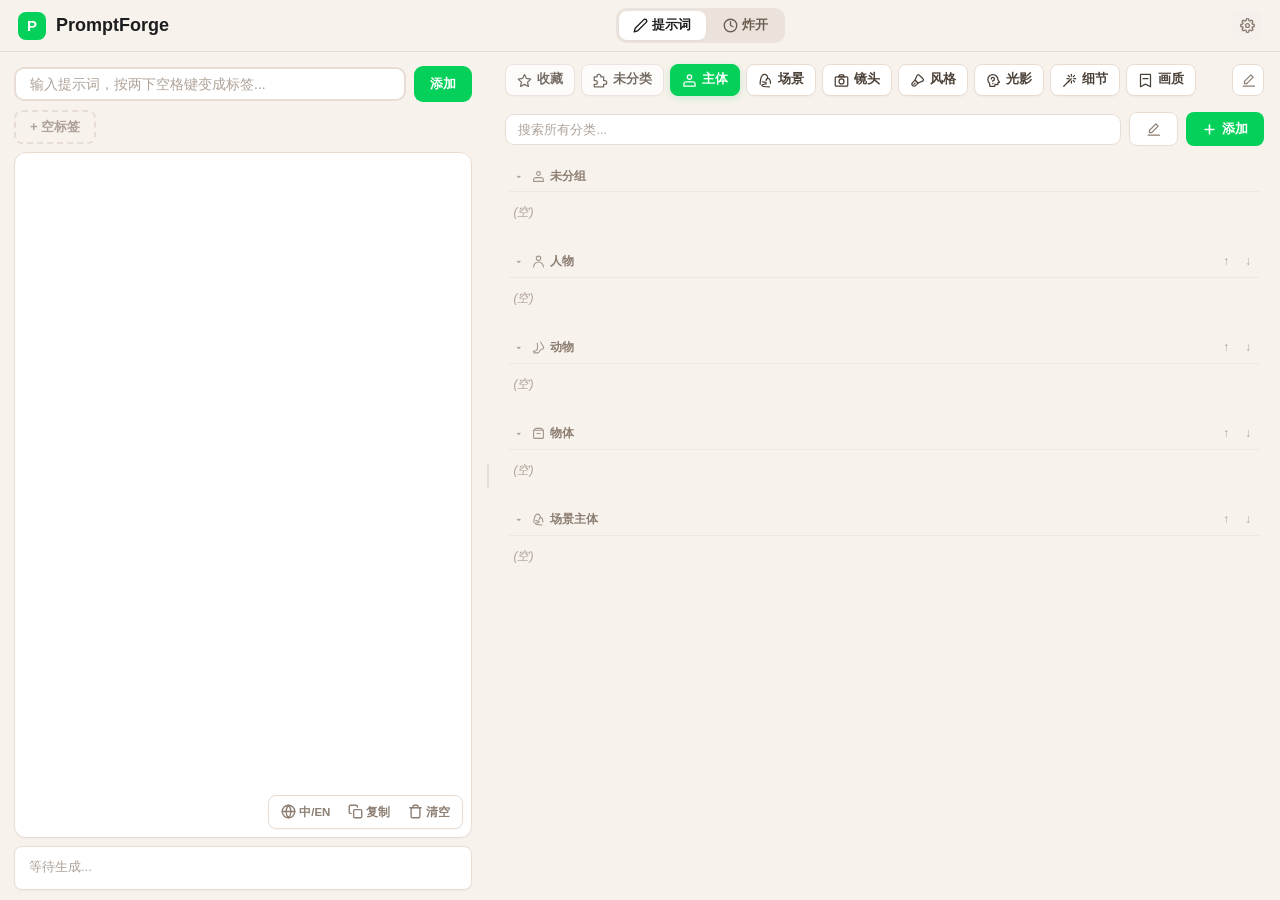
==== commit 1608c832: "fix: 编辑模式按钮去背景 + 空标签直接编辑 + 输入框固定高度" ====
--- a/index.html
+++ b/index.html
@@ -33,7 +33,7 @@
           <div id="tag-canvas" class="tag-canvas"></div>
           <!-- 工具栏：浮动在画布内右下角 -->
           <div class="canvas-footer">
-            <button id="btn-translate" title="切换中英文"><svg width="14" height="14" viewBox="0 0 24 24" fill="none" stroke="currentColor" stroke-width="2.2" stroke-linecap="round" stroke-linejoin="round"><circle cx="12" cy="12" r="10"/><line x1="2" y1="12" x2="22" y2="12"/><path d="M12 2a15.3 15.3 0 0 1 4 10 15.3 15.3 0 0 1-4 10 15.3 15.3 0 0 1-4-10 15.3 15.3 0 0 1 4-10z"/></svg></button>
+            <button id="btn-translate" title="切换中英文"><svg width="14" height="14" viewBox="0 0 24 24" fill="none" stroke="currentColor" stroke-width="2.2" stroke-linecap="round" stroke-linejoin="round"><circle cx="12" cy="12" r="10"/><line x1="2" y1="12" x2="22" y2="12"/><path d="M12 2a15.3 15.3 0 0 1 4 10 15.3 15.3 0 0 1-4 10 15.3 15.3 0 0 1-4-10 15.3 15.3 0 0 1 4-10z"/></svg> 中/EN</button>
             <button id="btn-copy"><svg width="14" height="14" viewBox="0 0 24 24" fill="none" stroke="currentColor" stroke-width="2.2" stroke-linecap="round" stroke-linejoin="round"><rect x="9" y="9" width="13" height="13" rx="2" ry="2"/><path d="M5 15H4a2 2 0 0 1-2-2V4a2 2 0 0 1 2-2h9a2 2 0 0 1 2 2v1"/></svg> 复制</button>
             <button id="btn-clear"><svg width="14" height="14" viewBox="0 0 24 24" fill="none" stroke="currentColor" stroke-width="2.2" stroke-linecap="round" stroke-linejoin="round"><polyline points="3 6 5 6 21 6"/><path d="M19 6v14a2 2 0 0 1-2 2H7a2 2 0 0 1-2-2V6m3 0V4a2 2 0 0 1 2-2h4a2 2 0 0 1 2 2v2"/></svg> 清空</button>
           </div>
--- a/style.css
+++ b/style.css
@@ -107,7 +107,7 @@
   display: flex; gap: 8px; align-items: center; flex-shrink: 0;
 }
 #input-field {
-  flex: 1; padding: 9px 14px; background: var(--bg2);
+  flex: 1; padding: 7px 14px; background: var(--bg2);
   border: 2px solid var(--border); border-radius: 10px;
   color: var(--text); font-size: 14px; font-family: inherit;
   transition: border-color 0.2s, box-shadow 0.2s;
@@ -157,6 +157,21 @@
   border: 1px solid var(--border);
 }
 .tag-chip:hover { border-color: var(--accent); box-shadow: 0 2px 4px rgba(4,208,90,0.1); }
+
+
+/* 画布标签编辑 input */
+.tag-chip.editing {
+  padding: 0;
+  border: 2px solid var(--accent);
+  box-shadow: 0 0 0 3px rgba(4,208,90,0.15);
+}
+.tag-chip .chip-input {
+  background: transparent; border: none; color: var(--text);
+  font-size: 13px; font-family: inherit; font-weight: 600;
+  padding: 5px 8px; outline: none; width: 80px;
+  line-height: 1.4;
+}
+.tag-chip .chip-input::placeholder { color: var(--text3); font-weight: 400; }
 .tag-chip .remove {
   color: var(--text3); cursor: pointer; opacity: 0.5; font-size: 12px;
   width: 16px; height: 16px; display: inline-flex; align-items: center; justify-content: center;
@@ -236,7 +251,7 @@
 
 /* ========== Prompt Preview ========== */
 .prompt-preview {
-  flex-shrink: 0; min-height: 44px; max-height: 80px;
+  flex-shrink: 0; min-height: 44px; max-height: 100px;
   background: var(--bg2); border: 1px solid var(--border);
   border-radius: var(--radius); box-shadow: var(--shadow-sm);
   padding: 10px 14px; font-size: 13px; line-height: 1.6;
@@ -285,6 +300,7 @@
 .tab:hover { border-color: var(--accent); }
 .tab.fixed { opacity: 0.75; } /* 固定分类只做轻微淡化 */
 .tab.active { background: var(--accent); color: #fff; border-color: var(--accent); box-shadow: 0 2px 8px rgba(4,208,90,0.2); }
+.tab.active .cat-actions button { color: rgba(255,255,255,0.85) !important; background: transparent !important; }
 
 .tab-add {
   padding: 6px 11px; background: var(--accent); color: #fff;
@@ -329,7 +345,7 @@
   opacity: 0.6;
 }
 .cat-edit-mode .tab:not(.fixed) .cat-actions button {
-  background: var(--bg3); border: none; color: var(--text2);
+  background: transparent; border: none; color: var(--text2);
   width: 21px; height: 21px; border-radius: 4px; cursor: pointer;
   display: flex; align-items: center; justify-content: center;
   transition: all 0.15s;
@@ -358,7 +374,7 @@
 }
 .search-wrap input {
   flex: 1; background: var(--bg2); border: 1px solid var(--border);
-  border-radius: 9px; color: var(--text); padding: 8px 12px; font-size: 13px; font-family: inherit;
+  border-radius: 9px; color: var(--text); padding: 7px 12px; font-size: 13px; font-family: inherit;
   transition: border-color 0.2s;
   padding-right: 30px;
 }
@@ -429,7 +445,7 @@
   display: inline-flex; margin-left: 6px; position: static;
 }
 .lib-edit-mode .tag-card .actions button {
-  background: var(--bg3); border: none; color: var(--text2);
+  background: transparent; border: none; color: var(--text2);
   width: 22px; height: 22px; border-radius: 5px; cursor: pointer;
   font-size: 10px; display: inline-flex; align-items: center; justify-content: center;
   transition: all 0.15s;
@@ -486,7 +502,7 @@
 .parse-left .image-upload-area.dragover { border-color: var(--accent); background: var(--accent-light); }
 .parse-left .image-upload-hint { font-size: 13px; color: var(--text2); text-align: center; }
 .parse-left .image-preview { max-width: 100%; max-height: 100%; border-radius: var(--radius); object-fit: contain; }
-.parse-left .image-actions { display: flex; gap: 8px; flex-shrink: 0; }
+.parse-left .image-actions { display: flex; gap: 8px; flex-shrink: 0; margin: 2px 0; }
 .parse-left .image-actions button {
   background: var(--bg3); border: 1px solid var(--border); color: var(--text);
   padding: 7px 14px; border-radius: var(--radius); cursor: pointer; font-size: 13px;
@@ -500,12 +516,11 @@
 .prompt-result {
   flex: 1; background: var(--bg); border: 1px solid var(--border);
   border-radius: var(--radius); padding: 10px 14px; font-size: 13px;
-  line-height: 1.6; resize: vertical; font-family: inherit; color: var(--text);
-  overflow-y: auto; min-height: 50px;
+  line-height: 1.6; resize: none; font-family: inherit; color: var(--text);
+  height: 120px; margin-bottom: 4px;
 }
 .prompt-result:focus { border-color: var(--accent); outline: none; }
 .prompt-result::placeholder { color: var(--text3); }
-
 .parse-left .reverse-add-actions {
   display: flex; gap: 8px; flex-shrink: 0;
 }
@@ -518,10 +533,11 @@
 
 .parse-right { display: flex; flex-direction: column; gap: 12px; padding: 0 16px 14px; }
 .parse-right textarea {
-  flex-shrink: 0; width: 100%; min-height: 80px; max-height: 160px;
+  flex-shrink: 0; width: 100%; height: 180px;
   background: var(--bg); border: 1px solid var(--border);
   border-radius: var(--radius); color: var(--text); padding: 10px 12px;
-  font-size: 13px; resize: vertical; font-family: inherit;
+  font-size: 13px; resize: none; font-family: inherit;
+  margin-top: -12px;
 }
 .parse-right textarea:focus { border-color: var(--accent); outline: none; }
 .parse-right .parse-options {
@@ -1110,12 +1126,12 @@
 .subcat-actions .btn-sub-edit:hover { background: var(--accent-light); color: var(--accent); }
 .subcat-tags { display: flex; flex-wrap: wrap; gap: 6px; padding: 6px 2px 0; }
 /* 大类 tab 上的"加子类"按钮 */
-.cat-edit-mode .tab:not(.fixed) .cat-actions .btn-cat-add-sub {
-  background: none; border: none; cursor: pointer; color: var(--accent);
+.cat-edit-mode .tab:not(.fixed) .btn-cat-add-sub {
+  background: none; border: none; cursor: pointer; color: #4A4035;
   width: 18px; height: 18px; display: inline-flex; align-items: center; justify-content: center;
 }
-.cat-edit-mode .tab:not(.fixed) .cat-actions .btn-cat-add-sub svg { width: 13px; height: 13px; }
-.cat-edit-mode .tab:not(.fixed) .cat-actions .btn-cat-add-sub:hover { background: var(--accent-light); border-radius: 4px; }
+.cat-edit-mode .tab:not(.fixed) .btn-cat-add-sub svg { width: 13px; height: 13px; }
+.cat-edit-mode .tab:not(.fixed) .btn-cat-add-sub:hover { background: var(--accent-light); border-radius: 4px; }
 .split-presets { display: flex; flex-wrap: wrap; gap: 6px; margin: 2px 0 4px; }
 .split-preset { display: inline-flex; align-items: center; gap: 4px; font-size: 13px; color: var(--text2); cursor: pointer; padding: 4px 8px; border-radius: 6px; border: 1px solid var(--border); background: var(--bg); transition: all 0.15s; }
 .split-preset:has(input:checked) { border-color: var(--accent); background: var(--accent-light); color: var(--accent); }
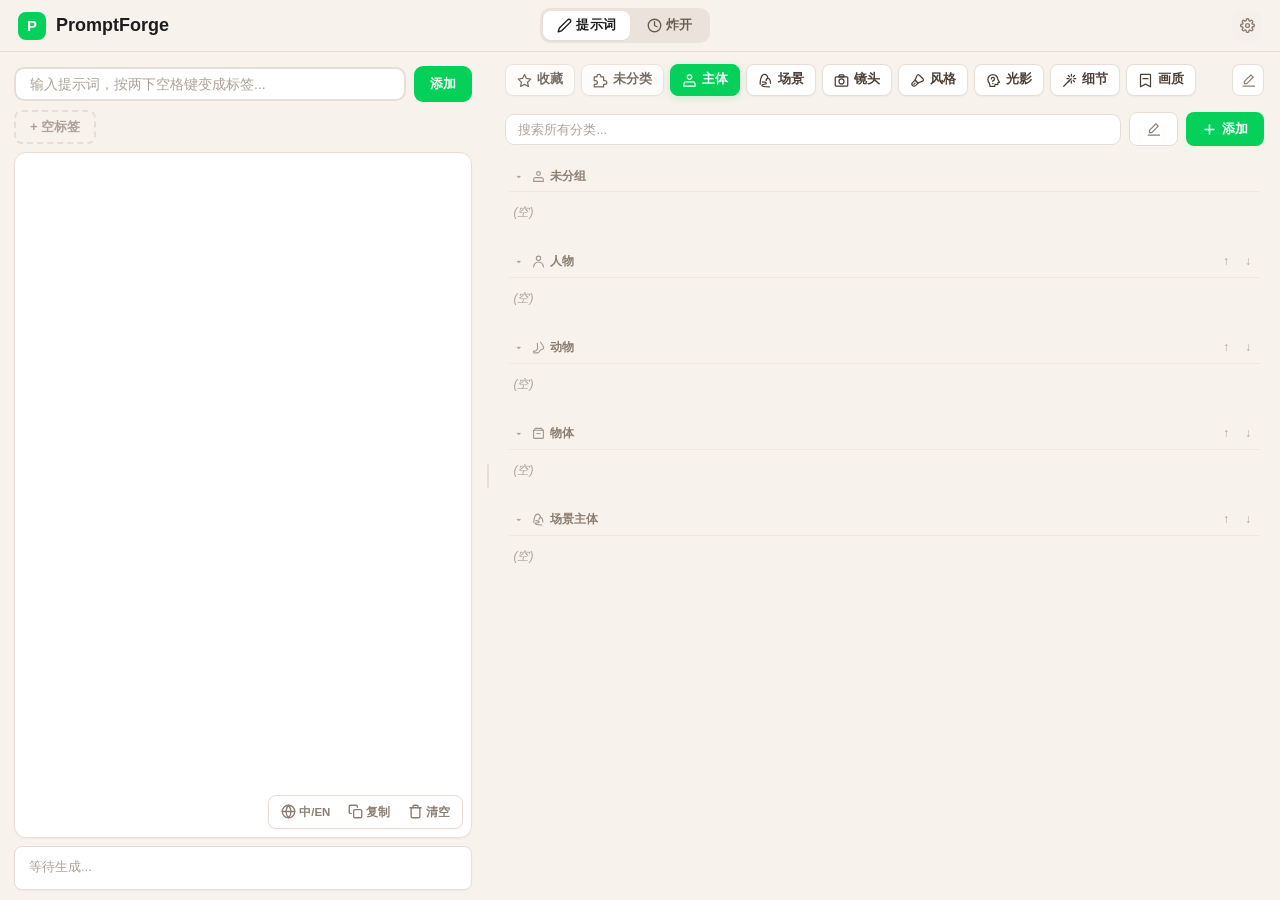
==== commit e0001f86: "feat: 多个UI调整和功能优化 - 设置页面关闭按钮上移 margin-top: -14px - 模式导航居中偏移 margin-right: 99px / margin-left: -52px " ====
--- a/index.html
+++ b/index.html
@@ -100,7 +100,7 @@
             <button id="btn-ai-parse" class="btn-ai-parse"><svg width="14" height="14" viewBox="0 0 24 24" fill="none" stroke="currentColor" stroke-width="2.2" stroke-linecap="round" stroke-linejoin="round"><path d="M12 8V4"/><path d="M8 16H6a2 2 0 0 1-2-2v-4a2 2 0 0 1 2-2h12a2 2 0 0 1 2 2v4a2 2 0 0 1-2 2h-2"/><path d="M8 16v2a2 2 0 0 0 2 2h4a2 2 0 0 0 2-2v-2"/></svg> AI 语义拆分</button>
           </div>
           <div class="ai-loading hidden" id="ai-loading"><span></span><span></span><span></span> AI 解析中...</div>
-          <div id="parse-stats" class="parse-stats"></div>
+          <div id="parse-stats" class="parse-stats hidden"></div>
           <div id="parse-result" class="parse-result"><span class="prompt-placeholder">拆分后的标签将在这里显示...</span></div>
           <div id="parse-batch-bar" class="parse-batch-bar hidden">
             <span id="parse-batch-info"></span>
@@ -158,6 +158,8 @@
         <nav class="settings-tabs">
           <div class="settings-tab active" data-tab="api"><span class="icon-svg">🔑</span> API 配置</div>
           <div class="settings-tab" data-tab="data"><span class="icon-svg">📦</span> 数据管理</div>
+          <div class="settings-tab" data-tab="translate"><span class="icon-svg">🌐</span> 翻译 API</div>
+          <div class="settings-tab" data-tab="prompt"><span class="icon-svg">✏️</span> 提示词编辑</div>
           <div class="settings-tab" data-tab="about"><span class="icon-svg">ℹ️</span> 关于</div>
         </nav>
 
@@ -188,6 +190,49 @@
             </div>
           </div>
 
+          <!-- 翻译 API 面板 -->
+          <div class="settings-panel hidden" data-panel="translate">
+            <div class="settings-panel-header">
+              <h3>翻译 API 配置</h3>
+            </div>
+            <div class="translate-config">
+              <label>服务商</label>
+              <select id="translate-provider" class="setting-select">
+                <option value="baidu">百度翻译</option>
+              </select>
+              <label>APP ID</label>
+              <input type="text" id="translate-appid" placeholder="百度翻译 APP ID" autocomplete="off">
+              <label>密钥 (Key)</label>
+              <input type="password" id="translate-key" placeholder="百度翻译密钥">
+              <div class="translate-actions">
+                <button id="btn-save-translate" class="btn-confirm">保存</button>
+                <button id="btn-test-translate" class="btn-outline">🔌 测试连接</button>
+              </div>
+            </div>
+          </div>
+          <!-- 提示词编辑面板 -->
+          <div class="settings-panel hidden" data-panel="prompt">
+            <div class="settings-panel-header">
+              <h3>提示词编辑</h3>
+            </div>
+            <p class="prompt-editor-desc">自定义 AI 功能的底层提示词，帮助模型更好地理解任务。修改后点击保存生效。</p>
+            <div class="prompt-editor-group">
+              <label class="prompt-editor-label">图片反推提示词</label>
+              <textarea id="prompt-reverse" class="prompt-editor-textarea" rows="4" placeholder="输入反推图片的 system prompt"></textarea>
+            </div>
+            <div class="prompt-editor-group">
+              <label class="prompt-editor-label">AI 语义拆分提示词</label>
+              <textarea id="prompt-parse" class="prompt-editor-textarea" rows="5" placeholder="输入语义拆分的 system prompt"></textarea>
+            <details class="prompt-preview-details">
+              <summary>查看完整发送内容（含动态追加部分）</summary>
+              <pre id="prompt-parse-preview" class="prompt-preview-block"></pre>
+            </details>
+            </div>
+            <div class="prompt-editor-actions">
+              <button id="btn-save-prompts" class="btn-confirm">保存</button>
+              <button id="btn-reset-prompts" class="btn-outline">恢复默认</button>
+            </div>
+          </div>
           <!-- 关于面板 -->
           <div class="settings-panel hidden" data-panel="about">
             <h3>关于 PromptForge</h3>
--- a/style.css
+++ b/style.css
@@ -44,7 +44,7 @@
   display: inline-flex; align-items: center; justify-content: center;
   color: #fff; font-size: 15px; font-weight: 700;
 }
-.mode-switch { display: flex; gap: 3px; background: #ebe3db; border-radius: 10px; padding: 3px; }
+.mode-switch { display: flex; gap: 3px; background: #ebe3db; border-radius: 10px; padding: 3px; margin-right: 99px; margin-left: -52px; }
 .mode-switch button {
   padding: 6px 14px; border-radius: 8px; border: none; cursor: pointer;
   font-size: 12.5px; font-weight: 600; background: transparent; color: #6b5d51;
@@ -546,8 +546,8 @@
 }
 .parse-right .parse-options input { margin-right: 4px; accent-color: var(--accent); }
 .parse-right .parse-result {
-  flex: 1; display: flex; flex-wrap: wrap; gap: 6px;
-  overflow-y: auto; padding: 13px 12px; align-content: flex-start; justify-content: flex-start;
+  flex: 1; display: flex; flex-wrap: wrap; gap: 6px; margin-top: 0px;
+  overflow-y: auto; padding: 8px 12px; align-content: flex-start; justify-content: flex-start;
   min-height: 40px; max-height: none;
   border: 1px solid var(--border); border-radius: var(--radius);
   background: var(--bg);
@@ -568,6 +568,7 @@
 .parse-right .parse-actions button:last-child { background: var(--bg3); color: var(--text); border: 1px solid var(--border); }
 
 .btn-ai-parse {
+  height: 36px;
   background: var(--bg3); border: 1px solid var(--border); color: var(--text2);
   padding: 5px 28px 5px 12px; border-radius: var(--radius); cursor: pointer; font-size: 12px;
   line-height: 1.4; font-weight: 600; white-space: nowrap; transition: all 0.15s;
@@ -667,8 +668,8 @@
   font-size: 13px; font-weight: 600; line-height: 1.4;
   transition: all 0.15s;
 }
-.btn-cancel { background: var(--bg3); color: var(--text); border: 1px solid var(--border); }
-.btn-cancel:hover { background: var(--border); }
+.btn-cancel { background: var(--accent); color: #fff; border: none; padding: 8px 20px; border-radius: var(--radius); cursor: pointer; font-size: 13px; font-weight: 600; line-height: 1.4; transition: all 0.15s; }
+.btn-cancel:hover { opacity: 0.9; box-shadow: 0 2px 8px rgba(4,208,90,0.25); }
 .btn-confirm { background: var(--accent); color: #fff; }
 .btn-confirm:hover { opacity: 0.9; box-shadow: 0 2px 8px rgba(4,208,90,0.25); }
 .btn-danger { background: var(--highlight); color: #fff; }
@@ -722,7 +723,7 @@
   flex-direction: column;
   gap: 2px;
   padding: 14px 10px;
-  background: var(--bg3);
+  background: #fff;
   border-right: 1px solid var(--border);
 }
 .settings-tab {
@@ -744,7 +745,7 @@
   color: var(--text);
 }
 .settings-tab.active {
-  background: var(--bg2);
+  background: #EBE3DB;
   color: var(--text);
   box-shadow: var(--shadow-sm);
 }
@@ -895,7 +896,7 @@
   background: var(--accent);
   border: none;
   color: #fff;
-  padding: 6px 12px;
+  padding: 8px 14px;
   border-radius: var(--radius);
   cursor: pointer;
   font-size: 12px;
@@ -1050,6 +1051,7 @@
 
 /* 设置弹窗底部关闭 */
 .settings-footer {
+  margin-top: -14px;
   padding: 12px 20px;
   border-top: 1px solid var(--border);
   display: flex;
@@ -1066,6 +1068,7 @@
 }
 .parse-options .btn-ai-match:hover { border-color: var(--blue); color: var(--blue); background: rgba(59,130,246,0.08); }
 #parse-stats { font-size: 12px; color: var(--text2); min-height: 16px; padding: 0 2px; flex-shrink: 0; }
+#parse-stats:empty { display: none; }
 #parse-stats .st-exact { color: var(--green); font-weight: 600; }
 #parse-stats .st-similar { color: var(--blue); font-weight: 600; }
 #parse-stats .st-contains { color: var(--orange); font-weight: 600; }
@@ -1081,6 +1084,23 @@
 .parse-right .parse-result .tag-card.contains .badge { background: var(--orange); color: #fff; }
 .parse-right .parse-result .tag-card.new { background: rgba(220,38,38,0.06); border: 1px dashed var(--highlight); }
 .parse-right .parse-result .tag-card.new .badge { background: var(--highlight); color: #fff; }
+.parse-right .parse-result .tag-card {
+  position: relative;
+}
+.parse-right .parse-result .btn-parse-remove {
+  position: absolute; top: -6px; right: -6px;
+  width: 18px; height: 18px; border-radius: 50%;
+  border: none; background: var(--highlight); color: #fff;
+  cursor: pointer; display: inline-flex; align-items: center; justify-content: center;
+  opacity: 0; transition: opacity 0.15s;
+  padding: 0; z-index: 2;
+}
+.parse-right .parse-result .tag-card:hover .btn-parse-remove {
+  opacity: 1;
+}
+.parse-right .parse-result .btn-parse-remove:hover {
+  background: #b91c1c;
+}
 .parse-legend { display: flex; gap: 12px; font-size: 11px; color: var(--text2); padding: 4px 2px 0; flex-shrink: 0; }
 .parse-legend .lg { display: inline-flex; align-items: center; gap: 4px; }
 .parse-legend .lg::before { content: ""; width: 9px; height: 9px; border-radius: 3px; }
@@ -1203,7 +1223,7 @@
 .subcat-tags.hidden { display: none; }
 
 /* AI 拆分大类徽标 */
-.tag-card .cat-badge { font-size: 11px; margin-right: 3px; opacity: 0.75; }
+.tag-card .cat-badge { font-size: 11px; margin-right: 4px; opacity: 0.75; display: inline-flex; align-items: center; gap: 2px; }
 
 /* 一键入库批次条 */
 .parse-batch-bar {
@@ -1219,3 +1239,158 @@
   display: inline-flex; align-items: center; justify-content: center;
 }
 .btn-parse-batch-clear:hover { border-color: var(--highlight); color: var(--highlight); background: rgba(220,38,38,0.06); }
+
+/* ========== 翻译 API 配置面板 ========== */
+.translate-config {
+  display: flex;
+  flex-direction: column;
+  gap: 8px;
+  padding: 4px 0;
+}
+.translate-config label {
+  font-size: 13px;
+  font-weight: 600;
+  color: var(--text2);
+  margin-top: 4px;
+}
+.translate-config input,
+.translate-config select {
+  width: 100%;
+  box-sizing: border-box;
+}
+.translate-actions {
+  display: flex;
+  gap: 10px;
+  margin-top: 10px;
+}
+.btn-outline {
+  background: transparent;
+  border: 1px solid var(--border);
+  border-radius: var(--radius);
+  padding: 7px 16px;
+  font-size: 13px;
+  font-weight: 600;
+  color: var(--text2);
+  cursor: pointer;
+  transition: all 0.15s;
+}
+.btn-outline:hover {
+  border-color: var(--accent);
+  color: var(--accent);
+}
+
+/* ========== 翻译 API 配置面板按钮 ========== */
+.translate-actions .btn-confirm {
+  border-radius: 8px;
+  border: none;
+  padding: 7px 16px;
+  height: 34px;
+  font-size: 13px;
+  font-weight: 600;
+  line-height: 1.4;
+}
+.translate-actions .btn-outline {
+  border-radius: 8px;
+  border: 1px solid var(--border);
+  padding: 7px 16px;
+  height: 34px;
+  font-size: 13px;
+  font-weight: 600;
+  color: var(--text2);
+  cursor: pointer;
+  transition: all 0.15s;
+  background: transparent;
+}
+.translate-actions .btn-outline:hover {
+  border-color: var(--accent);
+  color: var(--accent);
+}
+
+/* ========== 提示词编辑面板 ========== */
+.prompt-editor-desc {
+  font-size: 13px;
+  color: var(--text3);
+  margin: 0 0 6px;
+  line-height: 1.5;
+}
+.prompt-editor-group {
+  display: flex;
+  flex-direction: column;
+  gap: 4px;
+}
+.prompt-editor-label {
+  font-size: 13px;
+  font-weight: 600;
+  color: var(--text2);
+}
+.prompt-editor-textarea {
+  width: 100%;
+  box-sizing: border-box;
+  resize: vertical;
+  min-height: 60px;
+  font-family: inherit;
+  font-size: 13px;
+  line-height: 1.6;
+  padding: 8px 10px;
+  border: 1px solid var(--border);
+  border-radius: var(--radius);
+  background: var(--bg);
+  color: var(--text);
+  transition: border-color 0.2s;
+}
+.prompt-editor-textarea:focus {
+  border-color: var(--accent);
+  outline: none;
+  box-shadow: 0 0 0 3px rgba(4,208,90,0.1);
+}
+.prompt-editor-actions {
+  display: flex;
+  gap: 10px;
+  margin-top: 4px;
+}
+.prompt-editor-actions .btn-outline {
+  border-radius: 8px;
+  height: 34px;
+}
+
+/* ========== 提示词编辑面板 - 预览区 ========== */
+.prompt-preview-details {
+  margin-top: -2px;
+  font-size: 12px;
+}
+.prompt-preview-details summary {
+  cursor: pointer;
+  color: var(--text3);
+  font-weight: 600;
+  padding: 2px 0;
+}
+.prompt-preview-details summary:hover {
+  color: var(--accent);
+}
+.prompt-preview-block {
+  margin: 6px 0 0;
+  padding: 8px 10px;
+  background: var(--bg2);
+  border-radius: var(--radius);
+  font-size: 12px;
+  line-height: 1.5;
+  white-space: pre-wrap;
+  word-break: break-all;
+  max-height: 200px;
+  overflow-y: auto;
+  color: var(--text2);
+}
+
+/* 提示词编辑面板按钮样式补充 */
+.prompt-editor-actions .btn-confirm {
+  border-radius: 8px;
+  border: none;
+  height: 34.1953px;
+  width: 66px;
+}
+.settings-danger-zone #btn-reset {
+  border-radius: 8px;
+  border: none;
+  height: 34.1958px;
+  width: 130.688px;
+}
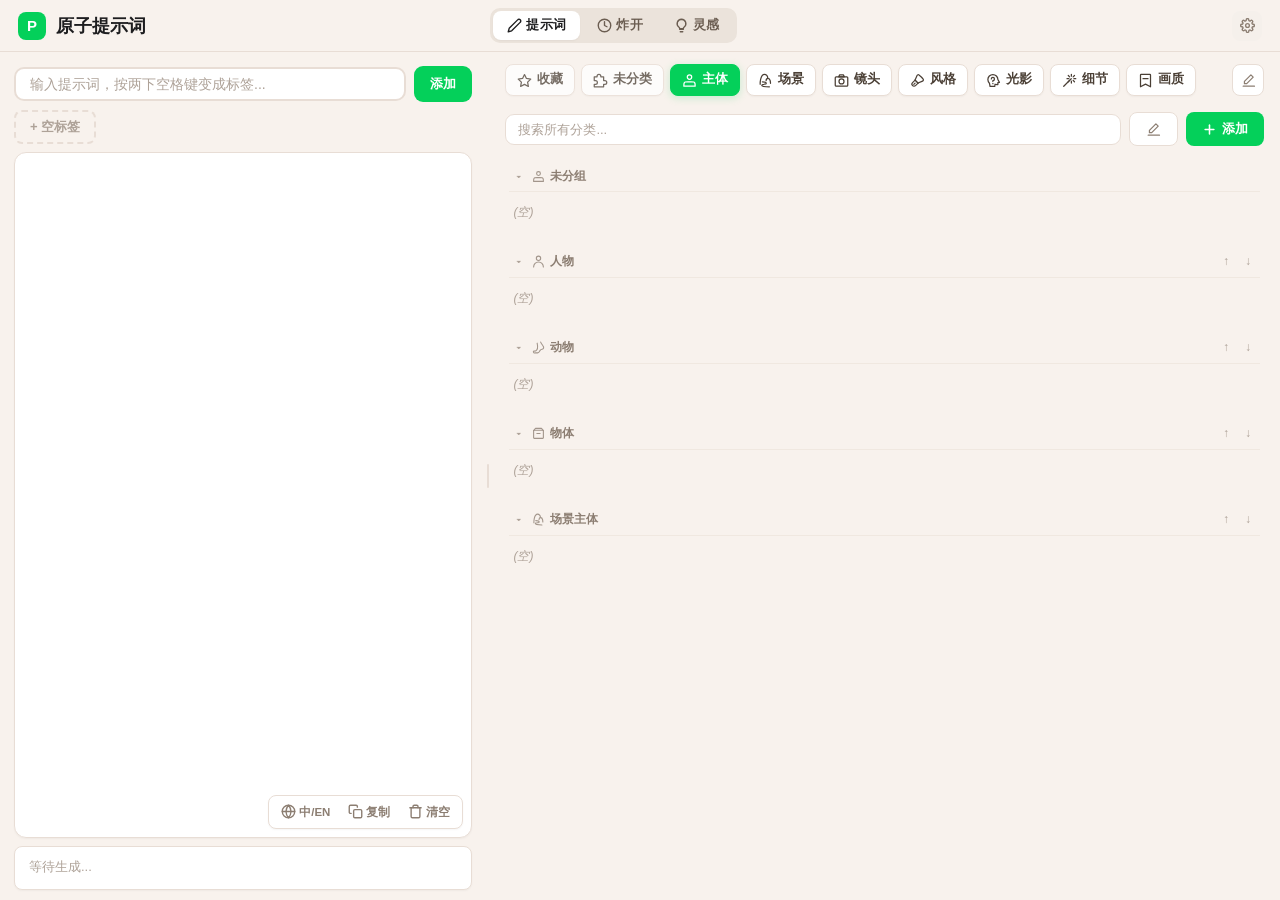
==== commit b7f613b5: "Initial commit: prompt-forge 提示词工具" ====
--- a/index.html
+++ b/index.html
@@ -4,16 +4,18 @@
 <head>
   <meta charset="UTF-8">
   <meta name="viewport" content="width=device-width, initial-scale=1.0">
-  <title>PromptForge 提示词工坊</title>
+  <title>原子提示词</title>
   <link rel="stylesheet" href="./style.css">
+  <link rel="stylesheet" href="./inspiration.css">
 </head>
 <body>
   <div id="app">
     <header class="header">
-      <div class="logo"><span class="logomark">P</span>PromptForge</div>
+      <div class="logo"><span class="logomark">P</span>原子提示词</div>
       <nav class="mode-switch">
         <button id="btn-paint" class="active"><svg width="15" height="15" viewBox="0 0 24 24" fill="none" stroke="currentColor" stroke-width="2.2" stroke-linecap="round" stroke-linejoin="round"><path d="M17 3a2.85 2.83 0 1 1 4 4L7.5 20.5 2 22l1.5-5.5Z"/></svg> 提示词</button>
         <button id="btn-parse-mode"><svg width="15" height="15" viewBox="0 0 24 24" fill="none" stroke="currentColor" stroke-width="2.2" stroke-linecap="round" stroke-linejoin="round"><circle cx="12" cy="12" r="10"/><polyline points="12 6 12 12 16 14"/></svg> 炸开</button>
+        <button id="btn-inspiration"><svg width="15" height="15" viewBox="0 0 24 24" fill="none" stroke="currentColor" stroke-width="2.2" stroke-linecap="round" stroke-linejoin="round"><path d="M9 18h6M10 22h4M12 2a7 7 0 0 0-4 12.7c.6.5 1 1.2 1 2v.3h6v-.3c0-.8.4-1.5 1-2A7 7 0 0 0 12 2Z"/></svg> 灵感</button>
       </nav>
       <button id="btn-settings" class="icon-btn"><svg width="16" height="16" viewBox="0 0 24 24" fill="none" stroke="currentColor" stroke-width="2.2" stroke-linecap="round" stroke-linejoin="round"><circle cx="12" cy="12" r="3"/><path d="M19.4 15a1.65 1.65 0 0 0 .33 1.82l.06.06a2 2 0 0 1-2.83 2.83l-.06-.06a1.65 1.65 0 0 0-1.82-.33 1.65 1.65 0 0 0-1 1.51V21a2 2 0 0 1-4 0v-.09A1.65 1.65 0 0 0 9 19.4a1.65 1.65 0 0 0-1.82.33l-.06.06a2 2 0 0 1-2.83-2.83l.06-.06A1.65 1.65 0 0 0 4.68 15a1.65 1.65 0 0 0-1.51-1H3a2 2 0 0 1 0-4h.09A1.65 1.65 0 0 0 4.6 9a1.65 1.65 0 0 0-.33-1.82l-.06-.06a2 2 0 0 1 2.83-2.83l.06.06A1.65 1.65 0 0 0 9 4.68a1.65 1.65 0 0 0 1-1.51V3a2 2 0 0 1 4 0v.09a1.65 1.65 0 0 0 1 1.51 1.65 1.65 0 0 0 1.82-.33l.06-.06a2 2 0 0 1 2.83 2.83l-.06.06A1.65 1.65 0 0 0 19.4 9a1.65 1.65 0 0 0 1.51 1H21a2 2 0 0 1 0 4h-.09a1.65 1.65 0 0 0-1.51 1z"/></svg></button>
     </header>
@@ -90,7 +92,12 @@
         </div>
         <div class="parse-right" data-title="文本解析">
           <!-- 📝 文本解析 -->
-          <textarea id="parse-input" placeholder="粘贴整段提示词，自动拆解..."></textarea>
+          <div class="parse-textarea-wrap">
+            <textarea id="parse-input" placeholder="粘贴整段提示词，自动拆解..."></textarea>
+            <div class="parse-textarea-footer">
+              <button id="btn-parse-clear" title="清空">清空</button>
+            </div>
+          </div>
           <div class="parse-options">
             <button id="btn-rule-parse" class="btn-ai-parse">
               <svg width="14" height="14" viewBox="0 0 24 24" fill="none" stroke="currentColor" stroke-width="2.2" stroke-linecap="round" stroke-linejoin="round"><path d="M16 4h2a2 2 0 012 2v14a2 2 0 01-2 2H6a2 2 0 01-2-2V6a2 2 0 012-2h2"/><rect x="8" y="2" width="8" height="4" rx="1"/></svg>
@@ -102,9 +109,9 @@
           <div class="ai-loading hidden" id="ai-loading"><span></span><span></span><span></span> AI 解析中...</div>
           <div id="parse-stats" class="parse-stats hidden"></div>
           <div id="parse-result" class="parse-result"><span class="prompt-placeholder">拆分后的标签将在这里显示...</span></div>
-          <div id="parse-batch-bar" class="parse-batch-bar hidden">
+          <div id="parse-batch-bar" class="parse-batch-bar">
             <span id="parse-batch-info"></span>
-            <button id="btn-parse-batch-add" class="btn-confirm">一键入库</button>
+            <button id="btn-parse-batch-add" class="btn-confirm" disabled>一键入库</button>
             <button id="btn-parse-batch-clear" class="btn-parse-batch-clear">清空</button>
           </div>
           <div class="parse-legend">
@@ -120,6 +127,9 @@
         </div>
       </section>
     </main>
+
+    <!-- 灵感页面（由 inspiration.js 动态构建内容） -->
+    <main id="inspiration-mode" class="hidden"></main>
   </div>
 
   <!-- 相似/候选标签弹窗 -->
@@ -235,9 +245,9 @@
           </div>
           <!-- 关于面板 -->
           <div class="settings-panel hidden" data-panel="about">
-            <h3>关于 PromptForge</h3>
+            <h3>关于 原子提示词</h3>
             <div class="about-content">
-              <div class="about-logo"><span class="logomark">P</span> PromptForge</div>
+              <div class="about-logo"><span class="logomark">P</span> 原子提示词</div>
               <p class="about-desc">一个简洁高效的 AI 提示词管理工具，支持标签拖拽组合、AI 语义拆分、图片反推等功能。</p>
               <div class="about-links">
                 <a href="https://github.com/GULIGZ/prompt-forge" target="_blank" rel="noopener">GitHub 仓库</a>
@@ -342,5 +352,6 @@
   </div>
 
   <script src="./app.js"></script>
+  <script src="./inspiration.js"></script>
 </body>
 </html>
--- a/style.css
+++ b/style.css
@@ -183,6 +183,11 @@
   opacity: 0.35; background: var(--bg);
   border: 1px dashed var(--border); color: var(--text2);
 }
+.tag-chip.tag-library { position: relative; }
+.tag-chip.tag-library::before {
+  content: ""; position: absolute; left: 6px; top: 50%; transform: translateY(-50%);
+  width: 6px; height: 6px; background: var(--accent); border-radius: 50%;
+}
 
 /* Ghost */
 .drag-ghost {
@@ -537,9 +542,36 @@
   background: var(--bg); border: 1px solid var(--border);
   border-radius: var(--radius); color: var(--text); padding: 10px 12px;
   font-size: 13px; resize: none; font-family: inherit;
-  margin-top: -12px;
 }
 .parse-right textarea:focus { border-color: var(--accent); outline: none; }
+.parse-right textarea::-webkit-scrollbar { width: 0; }
+.parse-right textarea { scrollbar-width: none; }
+
+/* Parse textarea wrap + clear button (ref: .canvas-footer) */
+.parse-textarea-wrap {
+  position: relative; flex-shrink: 0; margin-top: -12px;
+}
+.parse-textarea-wrap .parse-textarea-footer {
+  position: absolute; bottom: 14px; right: 10px; z-index: 10;
+  display: flex; align-items: center; gap: 2px;
+  background: var(--bg2); backdrop-filter: blur(8px);
+  padding: 3px; border-radius: var(--radius);
+  border: 1px solid var(--border);
+  box-shadow: var(--shadow-sm);
+  opacity: 0; transition: opacity 0.15s var(--ease);
+  pointer-events: none;
+}
+.parse-textarea-wrap:hover .parse-textarea-footer,
+.parse-textarea-wrap .parse-textarea-footer.active {
+  opacity: 1; pointer-events: auto;
+}
+.parse-textarea-wrap .parse-textarea-footer button {
+  background: transparent; border: none; color: var(--text2);
+  padding: 3px 7px; border-radius: 5px; cursor: pointer; font-size: 11px; line-height: 1.4;
+  transition: color 0.15s, background 0.15s;
+  font-weight: 600; display: inline-flex; align-items: center; gap: 3px;
+}
+.parse-textarea-wrap .parse-textarea-footer button:hover { color: var(--text); background: var(--bg); }
 .parse-right .parse-options {
   flex-shrink: 0; display: flex; gap: 10px; font-size: 13px; color: var(--text2);
   align-items: center; flex-wrap: wrap;
@@ -1231,7 +1263,16 @@
   padding: 8px 10px; background: var(--accent-light); border-radius: var(--radius);
   font-size: 13px; color: var(--text);
 }
-.parse-batch-bar .btn-confirm { font-size: 12px; padding: 4px 4px; margin-left: auto; width: 90px; height: 31.5px; border: none; border-radius: 8px; }
+.parse-batch-bar .btn-confirm {
+  font-size: 12px; padding: 4px 4px; margin-left: auto;
+  width: 90px; height: 31.5px; border: none; border-radius: 8px;
+  cursor: pointer; background: var(--accent); color: #fff; font-weight: 600;
+  transition: opacity 0.15s, background 0.15s;
+}
+.parse-batch-bar .btn-confirm:disabled {
+  background: var(--bg3); color: var(--text3); cursor: default;
+  opacity: 0.6; pointer-events: none;
+}
 .btn-parse-batch-clear {
   background: var(--bg3); border: 1px solid var(--border); color: var(--text2);
   border-radius: 8px; padding: 4px; cursor: pointer; font-size: 12px;
--- a/inspiration.css
+++ b/inspiration.css
@@ -0,0 +1,531 @@
+/* ============================================================
+   灵感页面（Inspiration）样式
+   设计延续 style.css：绿色 accent、米色背景、圆角卡片、柔和阴影、SVG 图标
+   仅使用 style.css :root 中定义的 CSS 变量，不另起配色
+   ============================================================ */
+
+#inspiration-mode {
+  display: flex;
+  flex: 1;
+  min-height: 0;
+  flex-direction: column;
+  position: relative;
+  background: var(--bg);
+}
+
+/* ---------- 主页 ---------- */
+.insp-home {
+  display: flex;
+  flex-direction: column;
+  height: 100%;
+  min-height: 0;
+  overflow-y: auto;
+}
+
+.insp-toolbar {
+  display: flex;
+  align-items: center;
+  justify-content: space-between;
+  gap: 12px;
+  padding: 12px 18px;
+  border-bottom: 1px solid var(--border);
+  background: var(--bg);
+  flex-shrink: 0;
+}
+.insp-title {
+  font-size: 20px;
+  font-weight: 600;
+  color: var(--text);
+  display: inline-flex;
+  align-items: center;
+  gap: 8px;
+  margin: 0;
+}
+.insp-toolbar-right {
+  display: flex;
+  gap: 12px;
+  align-items: center;
+}
+
+/* 列数控件 */
+.insp-col-control {
+  display: flex;
+  align-items: center;
+  gap: 4px;
+  background: var(--bg3);
+  border-radius: 8px;
+  padding: 3px 8px;
+}
+.insp-col-btn {
+  width: 22px;
+  height: 22px;
+  border: none;
+  background: transparent;
+  color: var(--text2);
+  border-radius: 6px;
+  cursor: pointer;
+  font-size: 15px;
+  line-height: 1;
+  display: inline-flex;
+  align-items: center;
+  justify-content: center;
+  transition: background 0.15s, color 0.15s;
+}
+.insp-col-btn:hover { background: #fff; color: var(--text); }
+.insp-col-btn:disabled { opacity: 0.35; cursor: not-allowed; }
+.insp-col-label {
+  font-size: 13px;
+  font-weight: 500;
+  color: var(--text2);
+  min-width: 34px;
+  text-align: center;
+}
+#insp-col-count { color: var(--text); font-weight: 600; }
+
+/* 搜索框 */
+.insp-search {
+  display: flex;
+  align-items: center;
+  position: relative;
+  min-width: 220px;
+}
+.insp-search svg {
+  position: absolute;
+  left: 10px;
+  color: var(--text3);
+  pointer-events: none;
+  z-index: 1;
+}
+.insp-search input {
+  width: 100%;
+  background: var(--bg2);
+  border: 1px solid var(--border);
+  border-radius: 9px;
+  color: var(--text);
+  padding: 7px 12px 7px 30px;
+  font-size: 13px;
+  font-family: inherit;
+  outline: none;
+  transition: border-color 0.2s, box-shadow 0.2s;
+}
+.insp-search input:focus {
+  border-color: var(--accent);
+  box-shadow: 0 0 0 3px rgba(4,208,90,0.1);
+}
+.insp-search input::placeholder { color: var(--text3); }
+
+/* 瀑布流 */
+.insp-masonry {
+  padding: 12px;
+  display: flex;
+  gap: 8px;
+  align-items: flex-start;
+}
+.insp-masonry-col {
+  flex: 1;
+  min-width: 0;
+  display: flex;
+  flex-direction: column;
+  gap: 8px;
+}
+.insp-card {
+  cursor: pointer;
+}
+.insp-card-imgwrap {
+  overflow: hidden;
+  line-height: 0;
+}
+.insp-card-img {
+  width: 100%;
+  height: auto;
+  display: block;
+  transition: transform 0.45s cubic-bezier(0.22, 1, 0.36, 1);
+}
+.insp-card:hover .insp-card-img {
+  transform: scale(1.06);
+}
+/* 空状态 */
+.insp-empty {
+  flex: 1;
+  display: flex;
+  flex-direction: column;
+  align-items: center;
+  justify-content: center;
+  gap: 10px;
+  color: var(--text3);
+  font-size: 14px;
+}
+.insp-empty svg { color: var(--border); }
+
+/* 悬浮按钮 */
+.insp-fab {
+  position: absolute;
+  right: 22px;
+  width: 46px;
+  height: 46px;
+  border-radius: 50%;
+  border: none;
+  background: var(--accent);
+  color: #fff;
+  cursor: pointer;
+  display: inline-flex;
+  align-items: center;
+  justify-content: center;
+  box-shadow: var(--shadow-md);
+  transition: transform 0.15s, box-shadow 0.15s, opacity 0.2s;
+  z-index: 5;
+}
+.insp-fab:hover { transform: translateY(-2px) scale(1.05); box-shadow: var(--shadow-lg); }
+.insp-fab:active { transform: scale(0.96); }
+.insp-fab-star { bottom: 24px; }
+.insp-fab-top { bottom: 80px; background: var(--bg2); color: var(--text2); border: 1px solid var(--border); }
+.insp-fab-top:hover { color: var(--text); }
+
+/* ---------- 详情页 ---------- */
+.insp-detail {
+  position: absolute;
+  inset: 0;
+  background: var(--bg);
+  z-index: 20;
+  display: flex;
+  flex-direction: column;
+  animation: insp-fade 0.18s ease;
+}
+@keyframes insp-fade { from { opacity: 0; } to { opacity: 1; } }
+.insp-detail-back {
+  position: absolute;
+  top: 14px;
+  right: 14px;
+  z-index: 3;
+  width: 34px;
+  height: 34px;
+  background: var(--bg2);
+  border: 1px solid var(--border);
+  box-shadow: var(--shadow-sm);
+}
+.insp-detail-body {
+  flex: 1;
+  display: flex;
+  min-height: 0;
+}
+.insp-detail-left {
+  flex: 1.1;
+  min-width: 0;
+  background: var(--bg3);
+  display: flex;
+  align-items: center;
+  justify-content: center;
+  padding: 24px;
+  overflow: hidden;
+}
+.insp-detail-img {
+  max-width: 100%;
+  max-height: 100%;
+  object-fit: contain;
+  border-radius: var(--radius);
+  cursor: zoom-in;
+  box-shadow: var(--shadow-md);
+  transition: opacity 0.2s;
+}
+.insp-detail-right {
+  flex: 1;
+  max-width: 480px;
+  display: flex;
+  flex-direction: column;
+  min-height: 0;
+  border-left: 1px solid var(--border);
+  background: var(--bg2);
+}
+.insp-detail-prompt {
+  flex: 1;
+  overflow-y: auto;
+  padding: 26px 24px 16px;
+  font-size: 14px;
+  line-height: 1.7;
+  color: var(--text);
+  white-space: pre-wrap;
+  word-break: break-word;
+}
+.insp-detail-tags {
+  display: flex;
+  flex-wrap: wrap;
+  gap: 6px;
+  padding: 10px 24px;
+  border-top: 1px solid var(--border);
+}
+.insp-detail-actions {
+  display: flex;
+  align-items: center;
+  justify-content: space-between;
+  gap: 10px;
+  padding: 14px 24px;
+  border-top: 1px solid var(--border);
+}
+.insp-detail-actions-right {
+  display: flex;
+  gap: 10px;
+}
+.insp-detail-actions .btn-add-to-canvas,
+.insp-detail-actions .btn-outline,
+.insp-detail-actions .btn-danger {
+  flex: none;
+  border-radius: 9px;
+  font-size: 13px;
+  font-weight: 600;
+  padding: 8px 18px;
+}
+.insp-detail-actions .btn-danger {
+  border: none;
+}
+
+/* ---------- 图片放大预览 ---------- */
+.insp-zoom {
+  position: fixed;
+  inset: 0;
+  background: rgba(20, 18, 16, 0.92);
+  z-index: 50;
+  display: flex;
+  align-items: center;
+  justify-content: center;
+  overflow: hidden;
+  cursor: grab;
+  user-select: none;
+}
+.insp-zoom.grabbing { cursor: grabbing; }
+.insp-zoom-img {
+  max-width: none;
+  max-height: none;
+  transform-origin: center center;
+  will-change: transform;
+  pointer-events: none;
+}
+.insp-zoom-indicator {
+  position: absolute;
+  top: 18px;
+  left: 50%;
+  transform: translateX(-50%);
+  background: rgba(0, 0, 0, 0.55);
+  color: #fff;
+  font-size: 13px;
+  font-weight: 600;
+  padding: 5px 14px;
+  border-radius: 20px;
+  z-index: 2;
+  pointer-events: none;
+}
+.insp-zoom-close {
+  position: absolute;
+  top: 16px;
+  right: 18px;
+  width: 36px;
+  height: 36px;
+  border-radius: 50%;
+  border: none;
+  background: rgba(255, 255, 255, 0.12);
+  color: #fff;
+  cursor: pointer;
+  display: inline-flex;
+  align-items: center;
+  justify-content: center;
+  z-index: 2;
+  transition: background 0.15s;
+}
+.insp-zoom-close:hover { background: rgba(255, 255, 255, 0.25); }
+
+/* ---------- 收藏弹窗 ---------- */
+.insp-modal-content {
+  width: 440px;
+  max-width: calc(100vw - 32px);
+  max-height: calc(100vh - 60px);
+  overflow-y: auto;
+}
+.insp-modal-title {
+  margin: 0;
+  font-size: 17px;
+  font-weight: 600;
+  color: var(--text);
+}
+.insp-field-label {
+  font-size: 13px;
+  font-weight: 500;
+  color: var(--text2);
+  margin-bottom: -6px;
+}
+.insp-textarea {
+  width: 100%;
+  min-height: 120px;
+  resize: vertical;
+  border: 1px solid var(--border);
+  border-radius: var(--radius);
+  padding: 10px 12px;
+  font-size: 13.5px;
+  line-height: 1.6;
+  color: var(--text);
+  background: var(--bg);
+  outline: none;
+  font-family: inherit;
+  transition: border-color 0.15s, box-shadow 0.15s;
+}
+.insp-textarea:focus { border-color: var(--accent); box-shadow: 0 0 0 2px var(--accent-light); }
+.insp-img-row {
+  display: flex;
+  gap: 12px;
+  align-items: center;
+}
+.insp-img-preview {
+  flex: 1;
+  height: 90px;
+  border: 1px dashed var(--border);
+  border-radius: var(--radius);
+  display: flex;
+  align-items: center;
+  justify-content: center;
+  color: var(--text3);
+  font-size: 12px;
+  overflow: hidden;
+  background: var(--bg);
+}
+.insp-img-preview img { width: 100%; height: 100%; object-fit: cover; }
+.insp-file-btn {
+  flex-shrink: 0;
+  cursor: pointer;
+  display: inline-flex;
+  align-items: center;
+  gap: 4px;
+}
+.insp-tag-input-wrap {
+  width: 398px;
+  min-height: 40px;
+  padding: 6px 0;
+  display: flex;
+  flex-wrap: wrap;
+  gap: 6px;
+  align-items: center;
+}
+.insp-tag-input {
+  border: none;
+  background: transparent;
+  outline: none;
+  font-size: 13px;
+  color: var(--text);
+  flex: 1;
+  min-width: 80px;
+}
+.insp-tag-chips { display: flex; flex-wrap: wrap; gap: 6px; margin-top: -4px; }
+.insp-tag-chips .insp-chip {
+  background: var(--accent-light);
+  color: var(--accent-dark, #257A47);
+  display: inline-flex;
+  align-items: center;
+  gap: 5px;
+  padding: 3px 6px 3px 10px;
+}
+.insp-tag-remove {
+  cursor: pointer;
+  border: none;
+  background: transparent;
+  color: var(--accent-dark, #257A47);
+  font-size: 13px;
+  line-height: 1;
+  padding: 0;
+  display: inline-flex;
+}
+.insp-tag-remove:hover { color: var(--highlight); }
+
+/* 标签联想列表 */
+.insp-tag-suggest {
+  display: flex;
+  flex-wrap: wrap;
+  gap: 6px;
+  padding: 8px 0 0;
+}
+.insp-tag-suggest.hidden { display: none; }
+.insp-tag-suggest-item {
+  padding: 4px 10px;
+  font-size: 12px;
+  color: var(--text2);
+  background: var(--bg3);
+  border: 1px solid var(--border);
+  border-radius: 14px;
+  cursor: pointer;
+  transition: background 0.12s, border-color 0.12s, color 0.12s;
+  white-space: nowrap;
+}
+.insp-tag-suggest-item:hover,
+.insp-tag-suggest-item.active {
+  background: var(--accent-light);
+  border-color: var(--accent);
+  color: var(--accent-dark, #257A47);
+}
+
+/* ---------- 设置：存储方式 ---------- */
+.insp-storage-block {
+  border-top: 1px solid var(--border);
+  padding-top: 14px;
+  margin-top: 4px;
+}
+.insp-storage-title {
+  font-size: 13px;
+  font-weight: 600;
+  color: var(--text);
+  margin-bottom: 10px;
+  display: flex;
+  align-items: center;
+  gap: 6px;
+}
+.insp-storage-options { display: flex; flex-direction: column; gap: 8px; }
+.insp-radio {
+  display: flex;
+  align-items: flex-start;
+  gap: 10px;
+  padding: 10px 12px;
+  border: 1px solid var(--border);
+  border-radius: var(--radius);
+  cursor: pointer;
+  background: var(--bg2);
+  transition: border-color 0.15s, background 0.15s;
+}
+.insp-radio:hover { border-color: var(--accent); }
+.insp-radio.active { border-color: var(--accent); background: var(--accent-light); }
+.insp-radio input { margin-top: 3px; accent-color: var(--accent); }
+.insp-radio-main { font-size: 13px; font-weight: 500; color: var(--text); }
+.insp-radio-sub { font-size: 12px; color: var(--text3); margin-top: 2px; }
+.insp-radio.disabled { opacity: 0.5; cursor: not-allowed; }
+.insp-folder-row {
+  display: flex;
+  align-items: center;
+  gap: 8px;
+  margin-top: 10px;
+  font-size: 12.5px;
+  color: var(--text2);
+}
+.insp-folder-path {
+  flex: 1;
+  background: var(--bg3);
+  border-radius: 6px;
+  padding: 6px 10px;
+  font-family: ui-monospace, SFMono-Regular, Menlo, monospace;
+  color: var(--text);
+  overflow: hidden;
+  text-overflow: ellipsis;
+  white-space: nowrap;
+}
+.insp-folder-path.empty { color: var(--text3); font-family: inherit; }
+.insp-storage-note {
+  font-size: 11.5px;
+  color: var(--text3);
+  margin-top: 8px;
+  line-height: 1.5;
+}
+.insp-storage-note.warn { color: var(--highlight); }
+
+/* 滚动条柔和化 */
+.insp-masonry::-webkit-scrollbar,
+.insp-detail-prompt::-webkit-scrollbar,
+.insp-modal-content::-webkit-scrollbar { width: 8px; }
+.insp-masonry::-webkit-scrollbar-thumb,
+.insp-detail-prompt::-webkit-scrollbar-thumb,
+.insp-modal-content::-webkit-scrollbar-thumb {
+  background: var(--border);
+  border-radius: 4px;
+}
